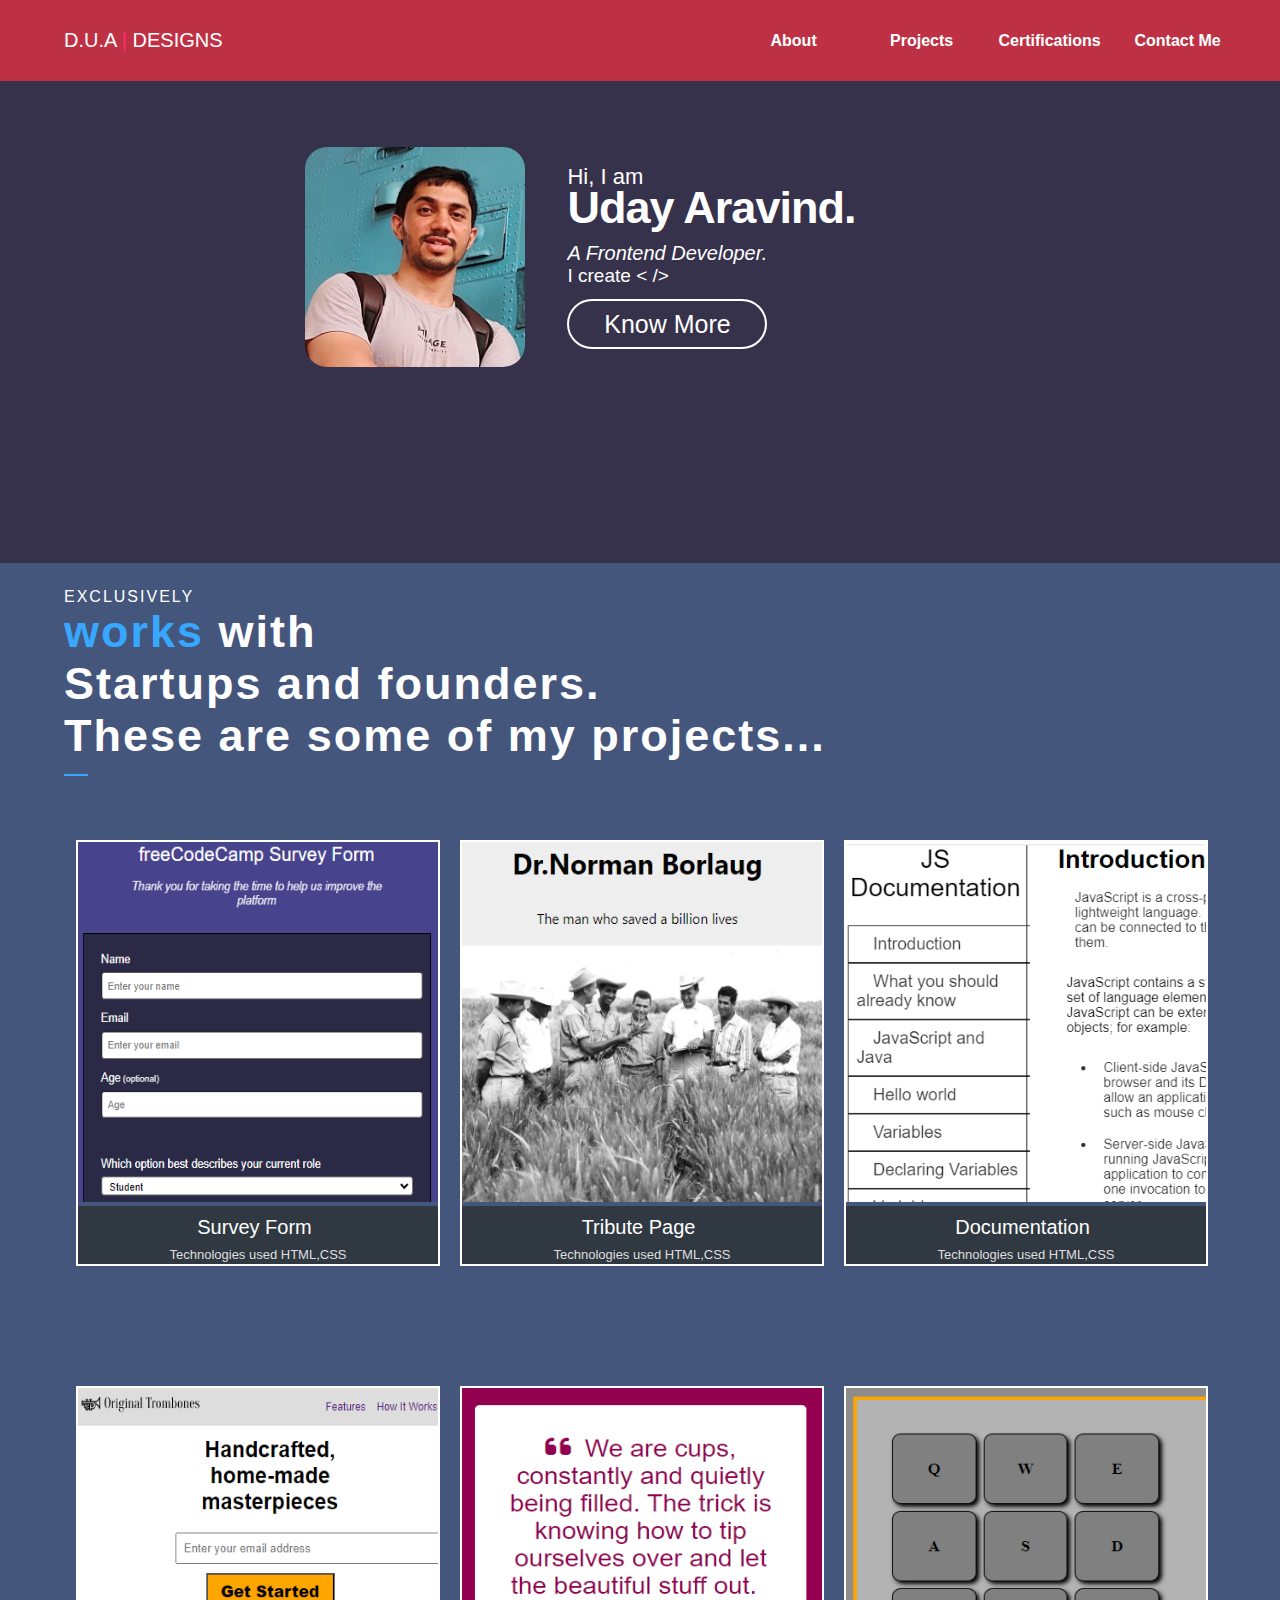
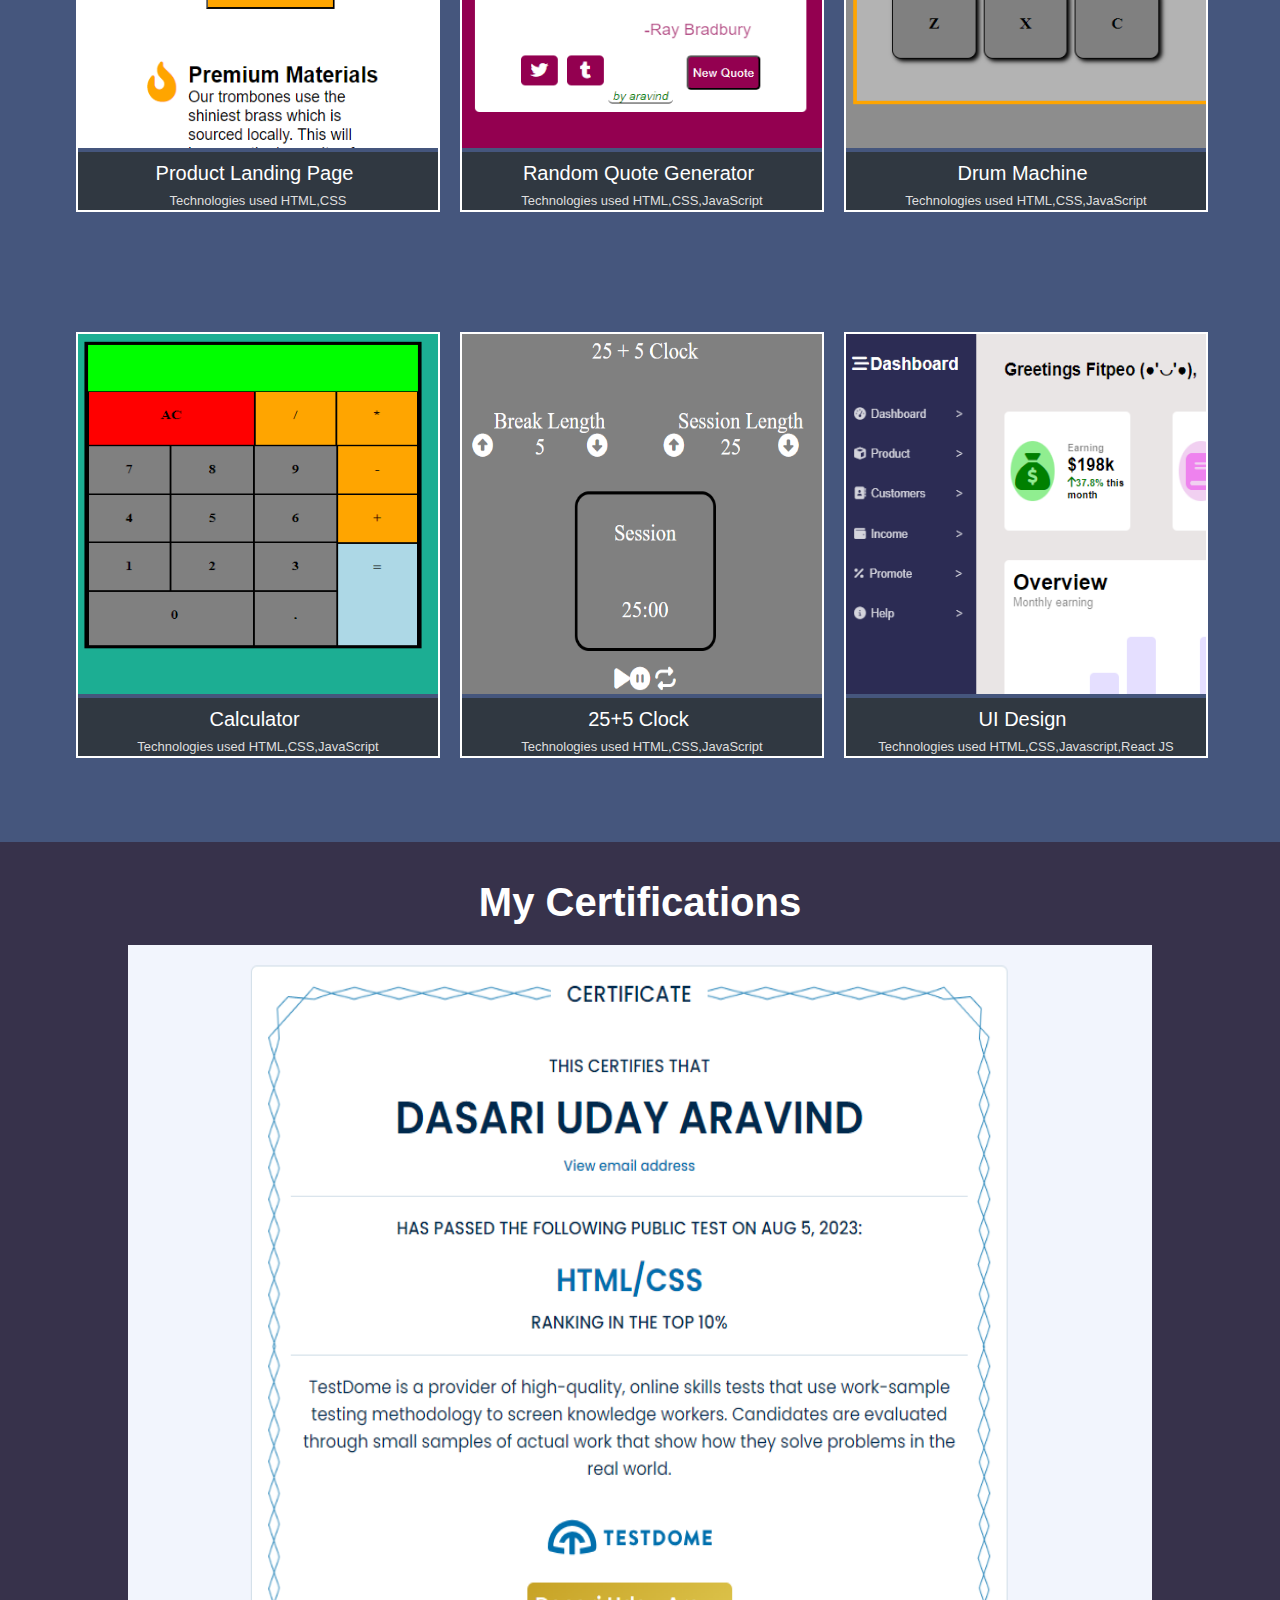
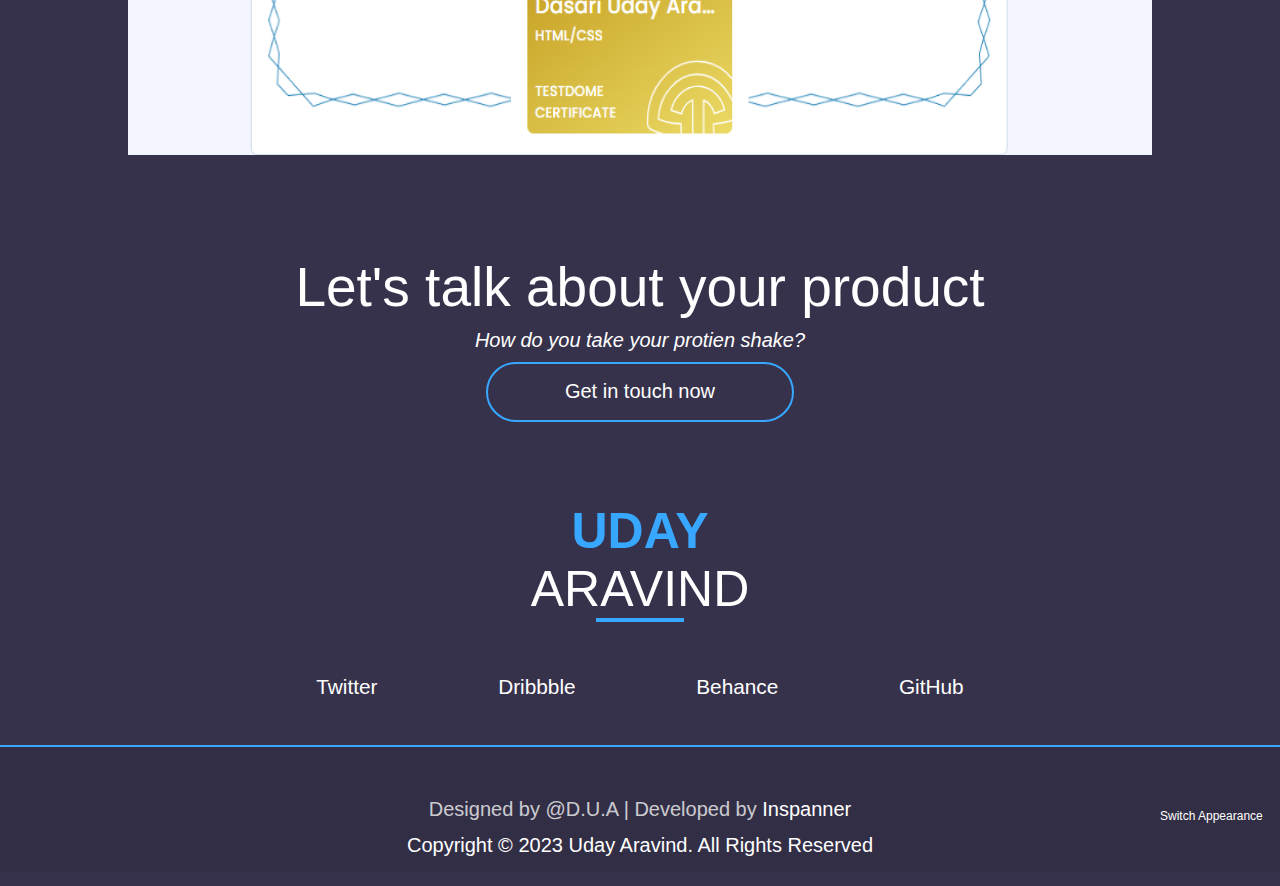
==== index.html @ de0ba565 "Update index.html" ====
<!DOCTYPE html>
 <html>
 <head>
 	<title>My Portfolio</title>
  
 	
 	<meta name="viewport" content="width=device-width, initial-scale=1, shrink-to-fit=no">
 
  
<link rel="icon" type="image/jpg" href="favicon-black.png">
	 
 
 <link rel="stylesheet" href="https://cdnjs.cloudflare.com/ajax/libs/font-awesome/6.4.0/css/all.css" integrity="sha512-Z0kTB03S7BU+JFU0nw9mjSBcRnZm2Bvm0tzOX9/OuOuz01XQfOpa0w/N9u6Jf2f1OAdegdIPWZ9nIZZ+keEvBw==" crossorigin="anonymous" referrerpolicy="no-referrer" />
 <link rel="stylesheet" type="text/css" href="style.css">
 <link rel="stylesheet" type="text/css" href="media.css">
 <script src="https://ajax.googleapis.com/ajax/libs/jquery/3.5.1/jquery.min.js"></script>
 <script type="text/javascript">
 		 $(document).ready(function(){

 		 	$("#showskills").click(function(){
 		 		$(".skillsContainer").slideDown(2000);
 		 	 
 		 	 });
 		 });


 		  window.onscroll=function(){ if((document.body.scrollTop>200)||(document.documentElement.scrollTop>200)){
 		  	document.getElementById("back-to-top").style.display="block";
 		  }
 		  else{
 		  	document.getElementById("back-to-top").style.display="none";

 		  }};

 		  document.getElementById("back-to-top").addEventListener("click",()=>{
 		  	document.body.scrollTop=0;
 		  	document.documentElement.scrollTop=0;
 		  });
 </script>
	 
</head>
<body id="bdy"><nav id="nav-light">
		<div class="myname"> <div><i class="fa-solid fa-image-portrait fa-lg"></i>  D.U.A <span class="sepe">|</span><span class="desi"> DESIGNS</span> </div></div>
		 
		<div class="details"> 
		<div  id="details-hover"><a href="#dps">About</a></div>
		
		<div id="details-hover"><a href="#1">Projects</a></div>
		<div id="details-hover"><a href="#certinames">Certifications</a></div>
		<div id="details-hover"><a href="#lets">Contact Me</a></div>
	     </div>
	</nav>
	<div class="navalt" onclick="slider()" >
		<div class="ham" id="icon"  >
			<div id="first"></div>
			<div id="second"></div>
			<div id="third"></div>
			
		</div></div>
		 <div class="options" id="opts" >
		 	<ul id="options" onclick="slideback()">
		 		<li>  <a href="#dps"><span><i class="fa-solid fa-user"></i></span><span>About</span><span>></span></a> </li>
		 		 
		 		<li> <a href="#1"><span><i class="fa-solid fa-diagram-project"></i></span><span>Projects</span><span>></span></a> </li>
		 		<li><a href="#certinames"><span><i class="fa-solid fa-certificate"></i></span><span>Certifications</span><span>></span> </a></li>
		 		<li><a href="#lets"><span><i class="fa-solid fa-envelope"></i></span><span>Contact</span><span>></span> </a></li>
		 	</ul>
		 </div>
	
	<a href="#dps"><div id="back-to-top"><i class="fa-solid fa-arrow-up"></i></div></a>
	<br>
	<br>

	

	  
		 

	<div class="main">
		<div id="dps"><img class="dp" src="./images/IMG20230618125208s.jpg"   alt="my_Image"></div>
		 
		<div class="name">
			<div id="myself">
			<p>Hi, I am</p>
			<h1>Uday Aravind.</h1>
			<h3><em>A Frontend Developer.</em></h3>
			<h4>I create < <span id="textChange"></span> /> </h4>
		 
			<a href="#1" class="know"><button>Know More</button></a>
			<br>
			<br>
		</div>


			 
			</div>

		
		
	</div>
	
	<br>
	
	<br>
<div class="skillsContainer">
	<div class="skills">
		<div class="skill1"><i class="fa-solid fa-lightbulb"></i>
			<h4>Graphic Design</h4></div>
		<div class="skill1"><i class="fa-solid fa-globe"></i>
			<h4>Web design</h4></div>
		<div class="skill1"><i class="fa-solid fa-database"></i>
			<h4>Software</h4></div>
		<div class="skill1"><i class="fa-solid fa-tablet-screen-button"></i>
			<h4>Application</h4></div>
		
	</div>
</div>

	<br>
<div class="back2">
	<div class="exp">
		<p id="1">EXCLUSIVELY</p>
		<h1 class="sp1"><span class="work">works </span> 
			<span class="with">with</span> <br> 
			

		 <span class="line">Startups and founders.</span><br>
		 <div>These are some of my projects...</div>
		 <div class="line2"></div>
		  </h1>
	</div>

	<div class="container">
		<div class="box">
			<div><a href="https://dua-designs.github.io/SurveyForm-fcc-/"> <img class="img-responsive" src="./images/surveyform.png"  alt="Survey-form-project"></a></div>
				<div  id="caption"><a href="https://dua-designs.github.io/SurveyForm-fcc-/"> <span id="hovv"><  </span>Survey Form<span id="hovv">  /></span>
				</a></div>
				<div id="tech"><h6>Technologies used HTML,CSS</h6> </div>
		</div>
		<div class="box">
			<div><a href="https://dua-designs.github.io/tributepage/"> <img class="img-responsive" src="./images/tribute.PNG"  alt="project-picture"></a></div>
				<div  id="caption"><a href="https://dua-designs.github.io/tributepage/"> 
				<span id="hovv"><  </span>Tribute Page<span id="hovv">  /></span></a>
			</div>
			<div id="tech"><h6>Technologies used HTML,CSS</h6> </div>
		</div>
		<div class="box">
			<div><a href="https://dua-designs.github.io/Documentation/"><img class="img-responsive" src="./images/documentation.PNG" alt="project-picture"></a></div>
				<div  id="caption"><a href="https://dua-designs.github.io/Documentation/">
					<span id="hovv"><  </span>Documentation<span id="hovv">  /></span></a>
				</div>
				<div id="tech"><h6>Technologies used HTML,CSS</h6> </div>
		</div>
		<div class="box">
			<div><a href="https://dua-designs.github.io/Productlandingpage/"><img class="img-responsive" src="./images/plp.PNG" alt="project-picture" ></a></div>
				<div  id="caption"><a href="https://dua-designs.github.io/Productlandingpage/">
					<span id="hovv"><  </span>Product Landing Page<span id="hovv">  /></span></a>
				</div>
				<div id="tech"><h6>Technologies used HTML,CSS</h6> </div>
		</div>
		<div class="box">
			<div><a href="https://dua-designs.github.io/RanQuoGen/"><img class="img-responsive" src="./images/quote5.PNG" alt="project-picture" ></a></div>
				<div  id="caption"><a href="https://dua-designs.github.io/RanQuoGen/">
					<span id="hovv"><  </span>Random Quote Generator<span id="hovv">  /></span></a>
				</div><div id="tech"><h6>Technologies used HTML,CSS,JavaScript</h6></div>
		</div>
		<div class="box">
			<div><a href="https://dua-designs.github.io/Drum_Machine/"><img class="img-responsive" src="./images/drummachine.PNG" alt="project-picture"></a></div>
				<div  id="caption"><a href="https://dua-designs.github.io/Drum_Machine/">
					<span id="hovv"><  </span>Drum Machine<span id="hovv">  /></span></a>
				</div><div id="tech"><h6>Technologies used HTML,CSS,JavaScript</h6></div>
		</div>
		<div class="box">
			<div><a href="https://dua-designs.github.io/Calculator/"><img class="img-responsive" src="./images/calc.PNG" alt="project-picture" ></a></div>
				<div  id="caption"><a href="https://dua-designs.github.io/Calculator/">
					<span id="hovv"><  </span>Calculator<span id="hovv">  /></span></a>
				</div><div id="tech"><h6>Technologies used HTML,CSS,JavaScript</h6></div>
		</div>
		<div class="box">
			<div><a href="https://dua-designs.github.io/25-5clock/"><img class="img-responsive" src="./images/clock.PNG" alt="project-picture"></a></div>
				<div  id="caption"><a href="https://dua-designs.github.io/25-5clock/">
					<span id="hovv"><  </span>25+5 Clock<span id="hovv">  /></span></a>
				</div><div id="tech"><h6>Technologies used HTML,CSS,JavaScript</h6></div>
		</div>

		<div class="box">
			<div><a href="https://dua-designs.github.io/react_app/"><img class="img-responsive" src="./images/fitpeoreact.PNG" alt="project-picture"></a></div>
				<div  id="caption"><a href="https://dua-designs.github.io/react_app/">
					<span id="hovv"><  </span>UI Design<span id="hovv">  /></span></a>
				</div>
				<div id="tech"><h6>Technologies used HTML,CSS,Javascript,React JS</h6></div>
		</div>



		
	</div>
</div>
<br>
 
<div class="back3" style="display: none;">
	<div class="exp2">
		<p id="5">HAPPY <small>-Note this section is a replica-</small></p>
		<h1 class="sp2"><span class="work">Client </span> 
			<span class="with">hello</span> <br> 
			 

		 <span class="line">testimonials</span> 
		 
		 <br>
		<div class="linehp"></div></h1>
	</div>

	<div class="container3">
		<div class="box" id="box1">
			<h1>Pixel Perfect design</h1>
			<p>Lorem ipsum dolor sit amet consectetur adipisicing elit. Labore omnis sapiente hic odio quod voluptates alias nobis excepturi perspiciatis natus voluptatem exercitationem voluptas quibusdam deserunt impedit libero rerum adipisci, quos nisi velit sunt! Quibusdam magni laborum perspiciatis, eaque quos nobis?</p>
			<h4>-John Doe<br>
				<span class="found">Founder,Arrow</span>
			 </h4>
		 </div>
		<div class="box" id="box2">
			      <h1>Minimal and Clean</h1>
			      <p>Lorem ipsum dolor sit amet consectetur adipisicing elit. Labore omnis sapiente hic odio quod voluptates alias nobis excepturi perspiciatis natus voluptatem exercitationem voluptas quibusdam deserunt impedit libero rerum adipisci, quos nisi velit sunt! Quibusdam magni laborum perspiciatis, eaque quos nobis?</p>
			      <h4>- Rocky Hych<br>
				<span class="found">CTO, Upside Down</span>
			 </h4>

		         </div>
		<div class="box" id="box3">  
                       <h1>Built with Bootstrap</h1>
                       <p>Lorem ipsum dolor sit amet consectetur adipisicing elit. Labore omnis sapiente hic odio quod voluptates alias nobis excepturi perspiciatis natus voluptatem exercitationem voluptas quibusdam deserunt impedit libero rerum adipisci, quos nisi velit sunt! Quibusdam magni laborum perspiciatis, eaque quos nobis?</p>
                       <h4>-John Doe<br>
				<span class="found">Founder,Arrow</span>
			 </h4>
		             </div>


		
	</div>
</div>
<div id="certinames"><h1>My Certifications</h1>

 <div id="chevrondiv">
 	<div id="chevron"><i class="fa-solid fa-chevron-left"  onclick="left()"></i></div>
      <div id="certi">
	<img src="./images/testdome.PNG" id="testdome" alt="testdome-Certification">
	<img  class="img-responsive" src="./images/certi.png" id="freeCodeCamp" alt="Responsive-Web-Design-Certification">

       <img class="img-responsive" src="./images/javascript_certi.PNG" id="fccscript" alt="javascript-Algorithm-and-Data-Structures-Certification">
         <img src="./images/Fedl.PNG" alt="Front End Libraries Certification" id="fedl">
      </div>


      <div  id="chevron"><i class="fa-solid fa-chevron-right"  onclick="right()"></i></div>
 </div>
</div>
<br>
<br>

 <div class="product" id="prod">
	  <div class="talk" id="lets">Let's talk about your product</div>
	  <div class="shake"><em>How do you take your protien shake?</em></div>
	   <button class="touch" id="touchbtn" onclick="Touch();">Get in touch now</button> 
</div>
<div class="GIT" id="git">
	<form method="post" onsubmit="check();">
		<h3>Please provide your contact information</h3><br>
		 <input type="text" name="" required="" placeholder="Name" class="data"><br>
		 <input type="text" name="" placeholder="Email Id" id="email" class="data" required=""><br>
		 <button type="Submit"  name="" id="sub" onclick="confirm();">Submit</button>
	</form>
</div>
<div id="confirm"> 
 <i class="fa-solid fa-circle-check"></i><h1>We have received your response and you will be contacted soon</h1></div>
<footer>
	<div class="ftname"><h1><span class="ud">UDAY</span><br>
		 <span class="ara"> ARAVIND</span></h1>
		<div class="lineft"></div>
	</div>
	<div class="fticons">
		<div class="glow"><a href=""><i class="fa-brands fa-twitter fa-xl"  > </i> Twitter</a></div>
		<div class="glow"><a href=""><i class="fa-brands fa-dribbble fa-xl"> </i> Dribbble</a></div>
		<div class="glow"><a href=""><i class="fa-brands fa-behance fa-xl"> </i> Behance </a></div>
		<div class="glow"><a href="https://github.com/DUA-Designs"> <i class="fa-brands fa-github fa-xl"> </i> GitHub</a></div>
	</div>
	 
		<div id="mobile"><div id="mobile1"><div class="design"><span>Designed by @D.U.A | Developed by</span> Inspanner </div>
	<div class="copy"> <p>Copyright &copy; 2023 Uday Aravind. All Rights Reserved</p></div>
</div>

	<div class="switch"> <label>Switch Appearance</label><br>
		<div class="optionss" onclick="theme();">
		<label >Dark</label>
		<input type="radio" id="Dark" name="change" > 
		<label>Light</label>
		<input type="radio" id="Light" name="change">
	</div>
	</div>
</div>
	 
	
</footer>


<script type="text/javascript">
let slid=0;
	function slider(){
		slid++;
		
		 			let opt=document.getElementById("opts");

 
		if(slid%2!==0){
			opt.style.left=0;
		}
		else{
			opt.style.left="-120%";
		}
		 
	}
	function slideback(){
		slid++;
	let opt=document.getElementById("opts");
	opt.style.left="-120%";

	}

	let certiRotations=0;
	const  certi=["testdome","freeCodeCamp","fccscript","fedl"];
	console.log(certi[certiRotations]);



 
		const hamburger= document.querySelector(".ham");
	 

		hamburger.addEventListener("click",() => {
			hamburger.classList.toggle("show");
		})

		opts.addEventListener("click",() =>{
			hamburger.classList.remove("show");
		})


		



 		function right(){
		   if(certiRotations<3){
		   	          certiRotations++;
			for(let i=0;i<certi.length;i++){
				if(i===certiRotations){
					 document.getElementById(certi[i]).style.display="block";

				}
				else{
					 document.getElementById(certi[i]).style.display="none";
				}
			}
		   }
		 
		}

		function left(){
		if(certiRotations>0){
				certiRotations--;
			 for(let i=0;i<certi.length;i++){
				if(i===certiRotations){
					 document.getElementById(certi[i]).style.display="block";
				}
				else{
					 document.getElementById(certi[i]).style.display="none";
				}
			}
		 

     }
		}





		
 
	 


	
	



	function theme(){
		const dark= document.getElementById("bdy");
	const light=document.getElementById("bdy");



	 

	let x=document.getElementById('Dark').checked;
	
	let y=document.getElementById('Light').checked;

	 
		
	if(x===true){
	  	
	  dark.style.backgroundColor="#37324b";
	  document.getElementById('nav-light').style.backgroundColor="#be3144";
	    document.getElementById('opts').style.backgroundColor="#be3144";
	    document.getElementById('opts').style.border="none";
	    document.getElementById('nav-light').style.border="none";

	}

	

	
	if(y===true){
		
		light.style.backgroundColor="#0f6efd";
	document.getElementById('nav-light').style.backgroundColor="#0f6efd";
	document.getElementById('nav-light').style.border="1px solid white";
	  document.getElementById('opts').style.backgroundColor="#0f6efd";
	  document.getElementById('opts').style.border="1px solid white";
	}
}



function check(){
	let yourem= document.getElementById("email").value;
	console.log(yourem);
	let z=yourem.indexOf("@");
	let d=yourem.lastIndexOf(".");
	let l=yourem.length;
	console.log(z,d,l);
	if((z<1)||(d<z+2)||(d+2>=l)){
		alert("Please enter a valid Email Id");
		return false;
	}
	return true;


 
}



function Touch(){
	const prod= document.getElementById("prod");
	const git=document.getElementById("git");
	prod.style.display="none";
	git.style.display="block";






    

}

function confirm(){
	const con=document.getElementById("confirm");
	const git=document.getElementById("git");
	git.style.display="none";
	con.style.display="block";

}






	
</script>
 



</body>
</html>
---- style.css ----
*{
			margin:0px;
			padding: 0px;
font-family: 'Cabin Condensed', sans-serif;

		}


		html{
			scroll-behavior: smooth;
			transition: 0.2s linear;


		}
		html::-webkit-scrollbar {
			width: 0.4rem ;

		}
		
		html::-webkit-scrollbar-track{
			 box-shadow: inset 0 0 5px 1px grey; 
			background: transparent;
		}
		html::-webkit-scrollbar-thumb{
			background:white;
			border-radius: 5rem;                      
		 
		 
			 
		}
		html::-webkit-scrollbar-thumb:hover{

		}

	 

		


		body{  background-color:#37324b;

			background-size:cover;
			background-repeat: no-repeat;
			background-attachment: fixed;
		 
 

			 
		}
		  


		nav{position: fixed;

			 
			 
			display: flex;
			background-color: #be3144;


			 
			justify-content: space-between;
			padding:  0 5%;
			width: 100%;
			height: 9vh;
			 
			z-index: 1;



		}
		 
		nav .myname{
	 
			display: grid;
			align-content: center;


			width: 17%; 
			 
		 
		 
			color: white;
			font-size: 20px;
			 

			 
		}
		nav .myname .desi{

			color: white;
		}
		nav .myname .sepe{
			color: #ff2a75;
		}
		 
		nav .details{ margin-right: 8%;
			width: 40%;
			display: flex;
			align-items: center;
			justify-content: space-between;
			 
		 
			 


			 
		}
		nav .details #details-hover a{
 
			text-decoration: none;
			font-size: 16px;
			color: white;
			font-weight: 600;
			


		 

			 
			 
			
			 
			
			 display: block;
		

		}
		nav .details  #details-hover{


		
		
			width: 25%;
			height: 100%;
				display:grid;
			align-items: center;
			text-align: center;
			

			 

		}
		nav .details  #details-hover:hover{
			background-color: black;

			
			 

			 

			 
			transition: 0.2s ease;


		}
		nav .details  #details-hover:hover a{
				opacity: 1;

		}

		#back-to-top{
		
			position:fixed;
			background-color: #ff6005;
			width: 21px;
			height: 21px;
			padding: 2px;
			display: grid;
			align-content: center;
			text-align: center;
			top: 80%;
			left: 97%;
			z-index: 99;
		
			border-radius: 20%;
				display: none;
		
			
		}
		#back-to-top i{
			font-size: 1rem;
			color: white;

		}
		#back-to-top:hover{
			cursor:pointer;
		}
		.main{

			width: 55%;
			margin:0 auto; 	
			margin-top:100px;


			 
			display: flex;
			justify-content: space-around;
			 
			align-items: center;
			 
		}
		.main .dp{width: 220px;height: 220px;}
		.main .order{
			display: flex;
			background-color: yellow;

		}
		.main .name { 
			width: 400px;
		 
			 
			 
			margin-top: 2%;
			display: grid;
		 
			 
			padding: 2% 1%;
		 
		}
		.main .name p{
			font-size: 22px;
			color: white;
		 



		}
		.main .name h1{
			font-size: 45px;
			letter-spacing: -1px;
			color: white;
            font-weight: 600;
            margin-top: -2%;
            margin-bottom: 2%;
            
		}
		 
		.main .name h3{
			font-size: 20px;
			color: white;
			font-weight: 400;
			

		}
		.main .name h4{
			font-size: 19px;
			color: white;
			font-weight: 400;
			 

		}
		.main .name h4 #textChange{
		 
			color: white;
			font-weight: 400;
			display: inline;

		}
		.main .name h4 #textChange::before{
			 				font-style: italic;
				content: "";
			color: cyan;
			font-weight: 600;

			animation-name: typeText;
			 
			animation-duration: 10s;
			animation-iteration-count: infinite;
			transition: 0.2s ease;
			

		}
		@keyframes typeText{
			 
			25%{content: " Fully Responsive Websites";

			}
			50%{
				content: "Attractive Landing Pages";
			}
			75%{
				content: "Well-Documented Websites";
			}
			100%{
				content: "Interactive Web Applications";
			}
		}


		.main .name button{
			width: 200px;
			height: 50px;
			border: 2px solid white;
			color: white;
			font-size: 25px;
			padding: 1% ;
			 background:transparent;
			border-radius: 30px;
		
			margin-top:3%;

		}
		.main .name button:hover{
			
			border:2px solid
			cyan;

			color: black;
			transition: 0.5s ease;
			cursor: pointer;
			transform: translateY(-5px);
			box-shadow:inset 0 0 10px 10px  cyan,inset 0 0 80px 10px cyan,inset 0 0 100px 10px cyan,inset 0 0 70px 10px  cyan;

		}
		.name .icn{
			color: white;
			font-size: 25px;
	 
		}
		.name .icn a{
			text-decoration: none;
			color: white;

		}
		 
         
         .back2{
         	width: 100%;
         	
         		background-color: #45567d;
         		 
         	 
         	 
         	padding-bottom: 5%;
         	color: white;

         }
		.exp{
		 
			margin: 10% 0 5% 5%;
		}
		.exp p{letter-spacing: 2px;
			padding-top: 2%;
			 

		}
		.exp h1{letter-spacing: 2px;
			font-size: 45px;
			font-weight: 700;
	 
		}
		.exp .sp1 .work{
			color: #37a7ff;

		}
		 
		.exp  .sp1 .line2 {
			 width: 2%;
			 height: 2px;
			background-color:#37a7ff; 
			margin-top: 1%;
			 

		}
		.exp  .sp1:hover .line2 {
			width: 25%;
			transition: 0.5s ease;
		}

		.container{
			width: 90%;
		 margin:20px auto;
		 

	 

			 
			display: grid;
			grid-template-columns: 360px 360px 360px;
			grid-row-gap: 120px;
			 
			justify-content: space-around;
			 


			 
			align-items: center;
			 
		}
		.container .box{
			 
			 display: grid;
			 align-content: center;
			 width: fit-content;
			 
			 			 

			height: fit-content;		border:2px solid white;
			 

			 
			 
			 


			 


		}
		.container .box img{
			width: 360px;
			height: 360px;
		}
		.container .box:hover{
			cursor: pointer;
		}
		.container .box #caption{
			width: 100%;
		 
			height: fit-content;
			 
			background-color: #303841;
			color: white;
			text-align: center;
			padding: 5px 0;
		 
		 
			font-size: 20px;
			 
			 
		}
		.container .box #caption span{
			visibility: hidden;
			color: red;
			font-size: 25px;
			 
			
		}
		.container .box #tech{
			background-color: #303841;
		}
		.container .box #tech h6{
			 text-align: center;
			 margin: auto;
			 font-size: 13px;
			 font-weight: 400;
			 color:#dfdfdf;
			 padding: 2px 0;
		}
		.container .box:nth-child(1):hover #caption #hovv:nth-child(1) {
			visibility: visible;
			transition:0.6s;
			 
		}
		.container .box:nth-child(1):hover #caption #hovv:nth-child(2) {
			visibility: visible;
			transition:0.6s;
			 
		}
		.container .box a{
			text-decoration: none;
			color: white;
		}
		.container .box:nth-child(2):hover #caption #hovv:nth-child(1) {
			visibility: visible;
			transition:0.6s;
			 
		}
		.container .box:nth-child(2):hover #caption #hovv:nth-child(2) {
			visibility: visible;
			transition:0.6s;
		 
		}
		.container .box:nth-child(3):hover #caption #hovv:nth-child(1) {
			visibility: visible;
			transition:0.6s;
		}
			 
		.container .box:nth-child(3):hover #caption #hovv:nth-child(2) {
			visibility: visible;
			transition:0.6s;
			 
		}
		.container .box:nth-child(4):hover #caption #hovv:nth-child(1) {
			visibility: visible;
			transition:0.6s;
			 
		}
		.container .box:nth-child(4):hover #caption #hovv:nth-child(2) {
			visibility: visible;
			transition:0.6s;
		 
		}
		.container .box:nth-child(5):hover #caption #hovv:nth-child(1) {
			visibility: visible;
			transition:0.6s;
			 
		}
		.container .box:nth-child(5):hover #caption #hovv:nth-child(2) {
			visibility: visible;
			transition:0.6s;
		 
		}
		.container .box:nth-child(6):hover #caption #hovv:nth-child(1) {
			visibility: visible;
			transition:0.6s;
			 
		}
		.container .box:nth-child(6):hover #caption #hovv:nth-child(2) {
			visibility: visible;
			transition:0.6s;
		 
		}
		.container .box:nth-child(7):hover #caption #hovv:nth-child(1) {
			visibility: visible;
			transition:0.6s;
			 
		}
		.container .box:nth-child(7):hover #caption #hovv:nth-child(2) {
			visibility: visible;
			transition:0.6s;
		 
		}
		.container .box:nth-child(8):hover #caption #hovv:nth-child(1) {
			visibility: visible;
			transition:0.6s;
			 
		}
		.container .box:nth-child(8):hover #caption #hovv:nth-child(2) {
			visibility: visible;
			transition:0.6s;
		 
		}
		.container .box:nth-child(9):hover #caption #hovv:nth-child(1) {
			visibility: visible;
			transition:0.6s;
			 
		}
		.container .box:nth-child(9):hover #caption #hovv:nth-child(2) {
			visibility: visible;
			transition:0.6s;
		 
		}
	
	

		.dp{
			border-radius: 10%;
			color: white;
			 
			 

		}
		.dp:hover{
			box-shadow: 0 0 7px 4px cyan;
			transition: 0.3s ease-in-out;

		}

		.back3{
			background-color:#45567d;
			padding-bottom:0 5%;
			 
		}

		.container3{
			width: 100%;
			margin: 2% 0;

			 
			display: flex;
			justify-content: space-around;
			align-items: center;
		}

		.container3 .box{
			width:45%;
		 
			
			height: 400px;
			margin: 2% 1%;
			padding: 1% 2%;

		}
		.container3 #box1 {
			background-color: #7b32d5;
			color: white;
			 
		}
		.container3 #box2{
			background-color: #ff2a75;
			color: white;
		}
		.container3 #box3{
			color: white;
			background-color: #37a7ff;
		}
		.container3 #box1  h1{
			font-size: 42px;
			font-weight: 400;
		} 
		.container3   #box1  h4{
			font-size: 25px;
			font-weight: 400;
			text-align: right;

		} 
		.container3 #box1  h4 .found{
			font-size: 20px;
		}
		.container3 #box1  p{
			font-size: 17px;
			font-weight: 400;
		}


		.container3 #box2  h1{
			font-size: 42px;
			font-weight: 400;
		} 
		.container3   #box2  h4{
			font-size: 25px;
			font-weight: 400;
			text-align: right;

		} 
		.container3 #box2  h4 .found{
			font-size: 20px;
		}
		.container3 #box2  p{
			font-size: 17px;
			font-weight: 400;
		}




        .container3 #box3  h1{
			font-size: 42px;
			font-weight: 400;
		} 
		.container3   #box3  h4{
			font-size: 25px;
			font-weight: 400;
			text-align: right;

		} 
		.container3 #box3  h4 .found{
			font-size: 20px;
		}
		.container3 #box3  p{
			font-size: 17px;
			font-weight: 400;
		}









		.container3 .box:hover{
			box-shadow: 0 0 5px 3px cyan;
		     transform: scale(1.1);
		     transition: 0.3s ease;
		}
		.exp2{
		    margin: 0 3%;
		      color: white;

			 
			 
		}
		.exp2 p{
			padding-top: 2%;
			letter-spacing: 3px;
			 

		}
		.exp2 h1{
			font-size: 45px;
			font-weight: 700;
			letter-spacing: 2px;

			 
		}
		.exp2 .sp2 .work{
			color: #37a7ff;

		}
		

		.exp2  .sp2 .linehp{
			 width: 2%;
			 height: 2px;
			background-color:#37a7ff; 
			 

		}
		.exp2  .sp2:hover .linehp {
			width: 25%;
			transition: 0.8s ease;
		}

		.product{
			 
			 
			
          text-align: center;
          padding: 5% 2%;
       
          height: 210px;
         
       

		}

		.product .talk{
			
			font-size: 55px;
			 
			color: white;
			font-weight: 200;


		}
		.product .shake{ 
			 font-size: 20px;
			 color: white;
			 padding: 10px;
		}

		.product button{

			width: 25%;
			height:60px;
			border-radius: 40px;
			background:transparent;
			border: 2px solid #37a7ff;
			color: white;
			font-size: 20px;
			 

			 

			
		}
		.product button:hover{
			 
			transform: translateY(-6px);
			transition: 0.2s ease-in-out;
			cursor: pointer;
			box-shadow:inset 0 0 10px 10px  #37a7ff,inset 0 0 80px 10px #37a7ff,inset 0 0 100px 10px #37a7ff,inset 0 0 70px 10px  #37a7ff;

		}
		footer{
			background-color:  #37324b;
			margin-top: -2.5%;
			width: 100%;
					}

		.ftname{
			text-align: center;
			font-size: 25px;
			color: white;    
			padding: 5px;

		}
		.ftname .ud{
			 
			font-weight: 600;
			color: #37a7ff;
		}
		.ftname .ara{
			font-weight: 200;
		}

		       .fticons{  
		       	width: 60%;
			display: flex;
			align-items: center;
			justify-content: space-around;
		 
		 margin:2vh auto;
			padding: 2%;

			 
		}
		.fticons i{
			 
			color: white;
			font-size: 1.3em;
			font-weight: 400;
			text-align: center;
		}
		.fticons a{
			font-size: 1.3rem;
			text-decoration: none;
		 
			color: white;
			text-align: center;

		}
		.design{

			border-top: 2px solid #37a7ff;

			text-align: center;
			font-size: 20px;
			 
			 padding: 4% 0;
			
			 color: white;
			  background-color: #322e45;

		}
		.design span{
			opacity: 0.75;
		}


		 

		.glow:hover{
			  
			cursor: pointer;
			transform: translateY(3px);
			 
			transition: 0.2s ease-in-out;
			 
			 
		}


		.ftname .lineft{
			width: 7%;
			height: 4px;
			background-color:#37a7ff;
			margin:0 auto;
		 

		}

		.exp2 h1 .linehp{
			width: 1%;
			height: 2px;
			background-color: #ff2a75;
			margin: 1.5% 0%;

		}
		.exp2 h1:hover .linehp{
			width: 13%;
			 
			transition: 0.8s   ease;
		}



		.copy{
		 	 
		 	 
		 	text-align: center;
		 	font-size: 20px;
		 	 padding: 1%;
		  
		 	background-color: #322e45;
		 	color: white;
		 	margin-top: -4%;

		 }


		 .know{
		 	text-decoration: none;
		 }

		 .skillsContainer{
		display: none;
		 }



		 .skills{

		 	display: flex;
	 
		 	justify-content: space-between;
		 	align-items: center;
		 	flex-wrap: wrap;
		 	padding: 3% 3%;
		 	width: 50%;

		 	 margin: 0 auto;


		
		 	
		 	
		 	border-top: 1px solid white;
		 }
		 .skills .skill1{
		 	box-shadow:inset 0 0 5px 3px  #ada7af;
		 
		 	border-radius: 5%;
		 	width: 15%;
		 	height: 14vh;
		 	cursor: pointer;
		 	 
		 	text-align: center;
		 	display: grid;
		    align-items: center;
		    padding: 1%;



		   



		 }
		  .skills  i{
		  	font-size: 2em;
		  	
		  }

		  .skills  .skill1:nth-child(1) i{
		  	color: lightgreen;
		  }
		  .skills  .skill1:nth-child(2) i{
		  	color: #FEC04F;
		  }
		  .skills  .skill1:nth-child(3) i{
		  	color:  #ACDDDE;
		  }
		  .skills  .skill1:nth-child(4) i{
		  	color: #FEF8DD;
		  }


		  .skills .skill1 h4{
		  	font-weight: 400;
		  	color: white;
		  	 
		  }


	      .skills  .skill1:nth-child(1){
	           	border: 2px solid  lightgreen;
          }
          .skills  .skill1:nth-child(2){
 	          border: 2px solid #FEC04F;

          }
           .skills  .skill1:nth-child(3){
            	border: 2px solid #ACDDDE;
          }
           .skills  .skill1:nth-child(4){
                 	border: 2px solid #FEF8DD;

          }

          .skills  .skill1:nth-child(1):hover{
	           	transform: scale(1.1);
	           	transition: 0.8s ease-in-out;

          }
          .skills  .skill1:nth-child(2):hover{
	           	transform: scale(1.1);
	           	transition: 0.8s ease-in-out;
	            
          }
          .skills  .skill1:nth-child(3):hover{
	           	transform: scale(1.1);
	           	transition: 0.8s ease-in-out;
	            
          }
          .skills  .skill1:nth-child(4):hover{
	           	transform: scale(1.1);
	           	transition: 0.8s ease-in-out;
	            
          }


          .switch{
          	width: 120px;
          	height: 80px;
          	float: right;

          	margin-top: -5%;
          	   

          }

          .switch label{
          	  
          	color: white;
          	font-size: 12px;

          }

          .switch .optionss{
          	display: none;
           
          }

          .switch:hover .optionss{
          	display: block;
          	transition: 0.8s ease;
          }

          .GIT{
          	 
			 
			 padding: 5% 2%;
          
          height: 210px;
          text-align: center;
         
          display: none;
           

          }


          .GIT .data{
          	text-align: center;
          	width: 350px;
          	height: 40px;
          	margin: 3px 0;
          	border-radius: 30px;

          	 
          	 


          }

          .GIT h3{
          	color: white;
          	font-size: 40px;
          	  margin: 0 0;
          	  font-weight: 200;
          }
          .GIT #sub{
          	margin: 10px;
          	padding: 5px;
          	width: 150px;
          	height: 35px;
          	font-size: 18px;
          	border-radius: 10px;
          	background: transparent;
          	border: 1px solid #37a7ff;
          	color: white;
          }

          .GIT #sub:hover{
          	transform: translateY(-2px);
			transition: 0.2s ease-in-out;
			cursor: pointer;
			box-shadow:inset 0 0 10px 10px  #37a7ff,inset 0 0 80px 10px #37a7ff,inset 0 0 100px 10px #37a7ff,inset 0 0 70px 10px  #37a7ff;

          }
          .navalt{
          	position: absolute;
           margin: 20px;
          
          	 z-index: 2;
       
           
       

          	 
          
          	 
          	 
          	 
          	 
          }

          .navalt .ham{
           
          	 
          	 
          	cursor: pointer;
       
          	 
          	height: 30px;
          	display: none;
          	 
          	width: 100%;
          	 


          	 
          	 
          }


          .navalt .ham>div {
          	background-color: white;
          	width: 20px;
          	height: 1px;
          	margin:8px 0;

          }
            .options{
          	position: absolute;
          	top: 50px;
          	width: 50%;
        background-color: #be3144;
          	 left: -120%;
          	 transition: 0.4s ease;

        


          	 

          	 


          	 
          }

           .options ul{
          	list-style: none;
          	 



          }

          .options ul li{
        
          	
          	color: white;
          padding: 10px;

         

          }

            .options ul li a{
           	text-decoration: none;
           	color: white;
           	font-size: 15px;
           	  display: flex;
           	    	cursor: pointer;
          justify-content: space-between;
           
        
           }
             .options ul span{
           	display: block;

           }
             .options ul li:hover{
            	background-color: black;
            }

           #confirm{
           	 
			
          padding: 5% 2%;
          
          height: 210px;
         text-align: center;
          display: none;
          

           }
            #confirm h1{
            	font-weight: 200;
            	color: #37a7ff;
            }
            #confirm i{
            	font-size: 65px;
            	color:#37a7ff;
            }



            

            #certinames{
            	text-align: center;
            	background:transparent;
            	width: 100%;
            	 
            	 
            	 
            	 
            	color: white;
            	 

            }
            #chevrondiv{
            	display: flex;
            	justify-content: space-around;
            }
            #chevron{
            	width: 10%;
             
            	display: grid;
            	align-content: center;
                         }
            #certinames h1{
            	padding: 20px;
            	font-size: 40px;
            	font-weight: 600;
            }

            #certinames i{
            	font-size: 4rem;
            	 
            	cursor: pointer;
            	color: white;
            	 



            }
             
           
            
             #certi img{

                  width: 80vw;
                  height: 90vh;
                  display: none;
               
            	 
            }
             #certi img:nth-child(1){
             	display: block;
             }
---- media.css ----
@media only  screen and (max-width: 500px) {
          	*{ box-sizing: border-box;
          		margin: 0;
          		padding: 0;
          	}
               

                
          	nav{
                  


          		display: none;
          	}
                .main{        
                display: grid;  
                width:100%;    
                      


                     
                    margin:     4vh 0;
                    margin-left: -4vw;
               }
               .main .name{
                    text-align: center;
                    width: 200px;
                    margin: 3%;
               }

            .main .name p{
               font-size: 10px;
               color: white;
               margin-top: -20px;



          }

          .main .name h1{
               font-size: 15px;
               letter-spacing: 0;
               color: white;
            font-weight: 500;
            margin-top: -3%;
            
          }
           
          .main .name h3{
               font-size: 10px;
               color: white;
               margin-top: -3%;

          }
          .main .name button{
               width: 70px;
               height: 15px;
               border: 1px solid white;
           
               font-size: 10px;
               margin: 0;
                
                

          }
          .main .name h4  {
               font-size: 10px;
               width: 120%;
             
          }
          .name .icn a{
               
               font-size: 10px;
      
          }
           


          	.container3{
          		display: grid;

          		 justify-content: center;
          		align-items: center;
          	}
          	.container3 .box{
          		width: 350px;

          	}
          	.container3 .box h1,p,h4{
          		 
          		padding: 10px;
          	}
          	.container{
          		display: grid;
          		align-items: center;

          	}
          	.container .box{
          		width:  350px;
          		text-align: start;
          	}
               .navalt{
                      width: fit-content;
               }
           

          	.navalt .ham{
          		display: block; 
                           	}

           

           .ham.show   #first{
          		transform: rotateZ(45deg)translateY(13px); 
          		transition: 0.3s ease;

          	}
            .ham.show   #second{
          		visibility: hidden;
          	}
          	 .ham.show  #third{
          		transform: rotateZ(-45deg)translateY(-12px);
          		transition: 0.3s ease;
          	}

          	 
               .skills{
           
                margin-top:-12%;
                width:80%;   
              
              
             
           



           }

          	.skills .skill1{
          		width:70px;
          		height: 60px;
                    margin: 5px;
                               	}
               .main #dps{
                    margin: 2%;
               }

          	.main .dp{
                    display: block;
          		width: 100px;
          		height: 100px;
               margin:0 auto;
          	}
               .main .dp:hover{

               box-shadow: 0 0 2px 2px cyan;
               }
          	.skills  i{
		  	font-size: 1em;
		  	
		  }
		  .skills .skill1 h4{
		  	font-size: 7px;
		  }
		 /* This css is for project sections*/
            .back2{
               width: 100%;
            }
            .exp p{letter-spacing: 1px;
               padding-top: 2%;
                

          }
          .exp h1{letter-spacing: 1px;
               font-size: 15px;
               font-weight: 600;
      
          }
           .exp  p{
               margin-left: -4%;
               font-size: 12px;
           }
           .container {
               grid-template-columns: 1fr  ;
               grid-gap: 10px;
           }
           .container .box{ width: fit-content;
            margin: 0 auto;
                     }

          .container .box img{
                width: 220px;
               height: 200px;
              
                

           }
           .container .box #caption  {
               
               font-size: 12px;
            
                
               
          }
          .container .box #caption span {
               
               font-size: 12px;
            
                
               
          }
          .container .box #tech h6{
               font-size: 10px;
          }
          /* This css is for Certifications section*/
           
            #certinames{
              

               width:90%;
               height: 70vh;
              
               margin: 0 auto;
                
            }
             #certinames h1{
               font-size: 15px;
             }
             #certi{
              
              width: 80vh;
             height: 50vh;
             }
             #certi img{
               width:100%;
               height: 90%;
               margin-bottom: 0;
             }
		  #certinames i{
               font-size: 1rem;
            }
             #chevron{
               width: 2%;
          }
            /* This css is for product contact*/
               .product{
                    width:90%;
                    margin: 0 auto;
                       height: 140px;
margin-top:-10%;
               }
               .product .talk {
               
               font-size: 15px;
          }
           .product .shake em {
               font-size: 12px;
           }
          .product button{
               width: 50%;
               font-size: 12px;
               height: 25px;
          }
                /* This css is for footer contact*/

           footer{ width:100%;
              }
              .ftname{
               font-size: 15px;
              }
              .fticons{ 
               width: 90%;
           }
              .fticons a{
               font-size: 10px;
              }
              .fticons i{
               font-size: 10px;
              }
              .design{  
             
               border:none;
               font-size: 10px;
              }
               .copy{   
                    font-size: 10px;
               }
          .switch{
             
               
               width: 100px;
               height: 60px;
               padding: 10px;
                  margin:0;

              
          }
          .switch label{
                 
              
               font-size: 8px;

          }
          .switch input{
               width: 10px;
               height: 10px;
          }
          #mobile{
               width: 100%;
            background-color: #322e45;
               display: flex;
               align-items: center;
               justify-content: space-around;
               border-top: 2px solid #37a7ff;          }
#mobile1{
     width: 70%;
}

 .GIT{
margin: 0 auto;
     width: 70%;
     height: 140px;
     margin-top:-10%;
 }
  .GIT h3{
     font-size: 8px;
  }
 
  .GIT .data{
     width: 50%;
     height: 15px;
     font-size: 8px;
  }
  .GIT #sub{
     width: 50%;
     height: 15px;
      font-size: 8px;
padding: 3px;
  }
  #confirm{
     height: 140px;
     width: 70%;
     margin: 0 auto;
     font-size: 12px;
     margin-top:-10%;
  }
  #confirm i{font-size: 1rem;}
  #confirm h1{
     font-size: 15px;
   }
 #back-to-top{
    left:94%;
    width: 18px;
            height: 18px;
            
   }
   #back-to-top i{
            font-size: 0.8rem;
        }


          }
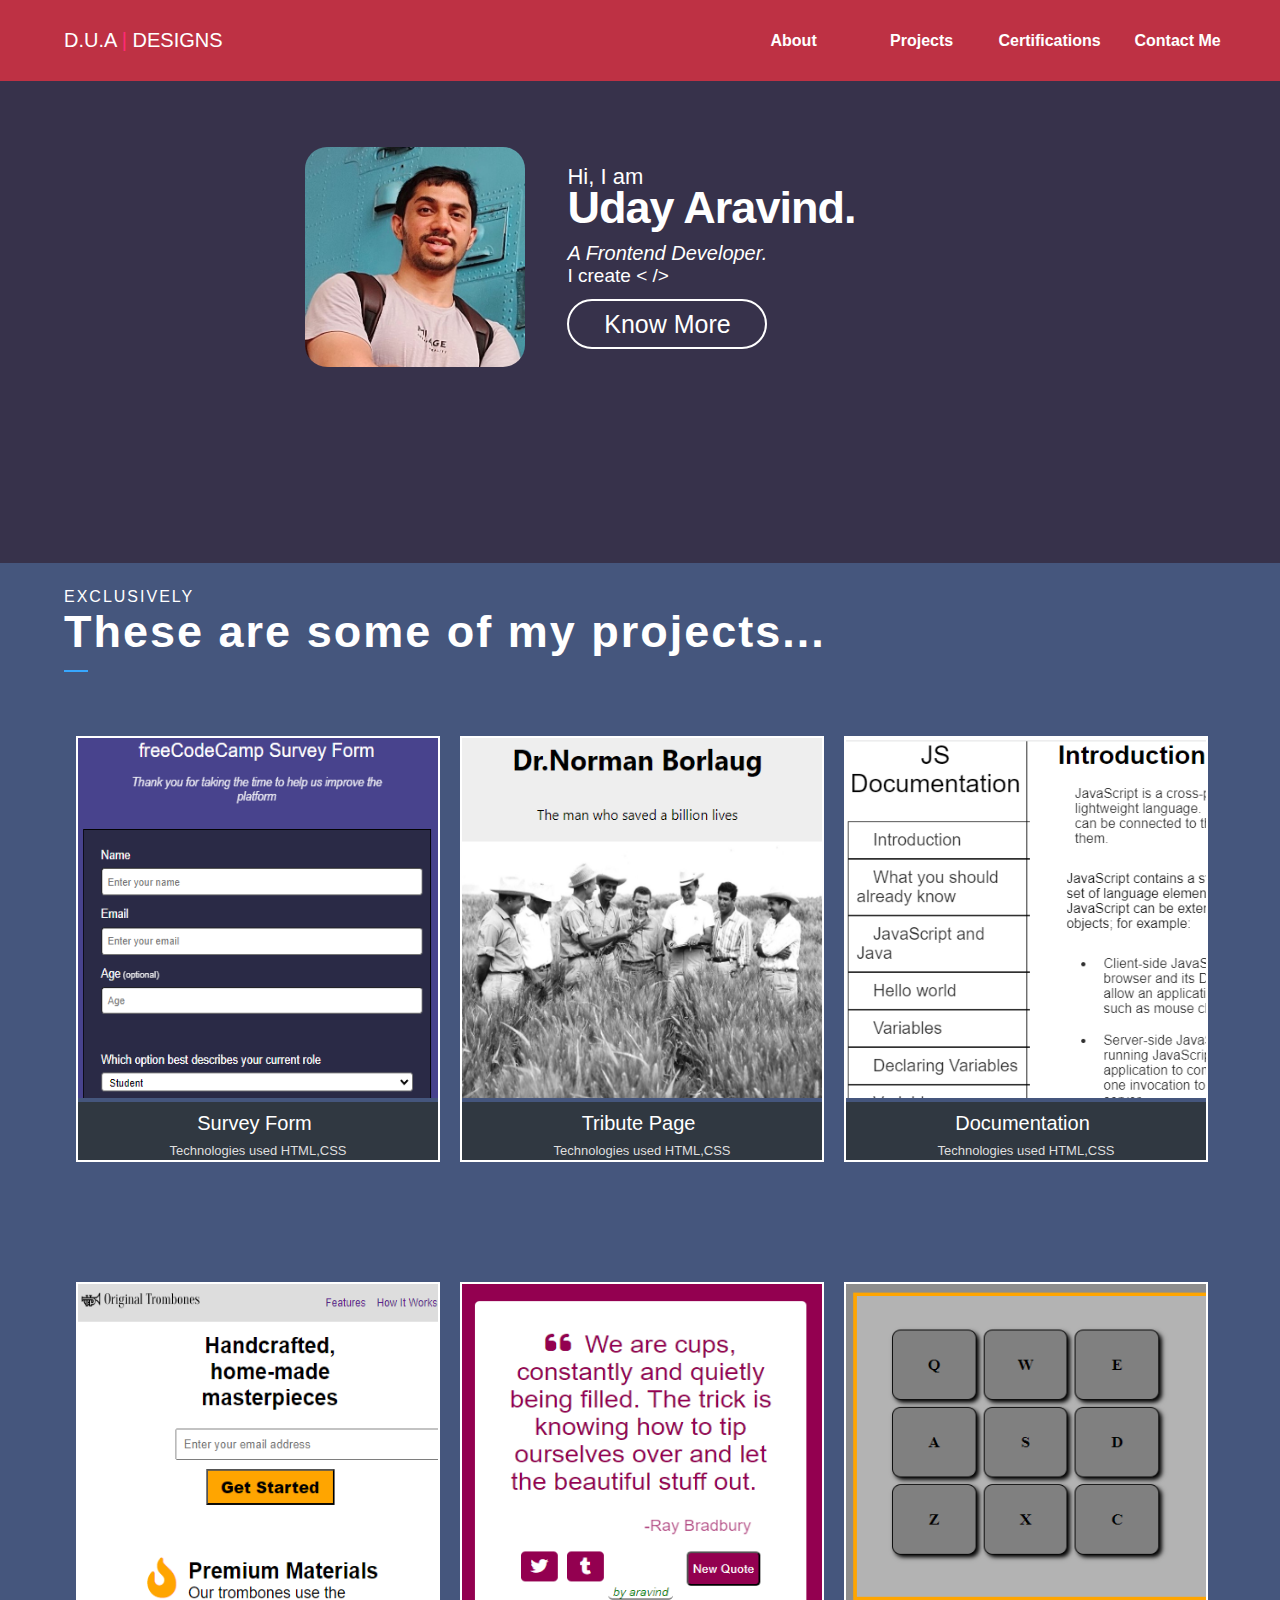
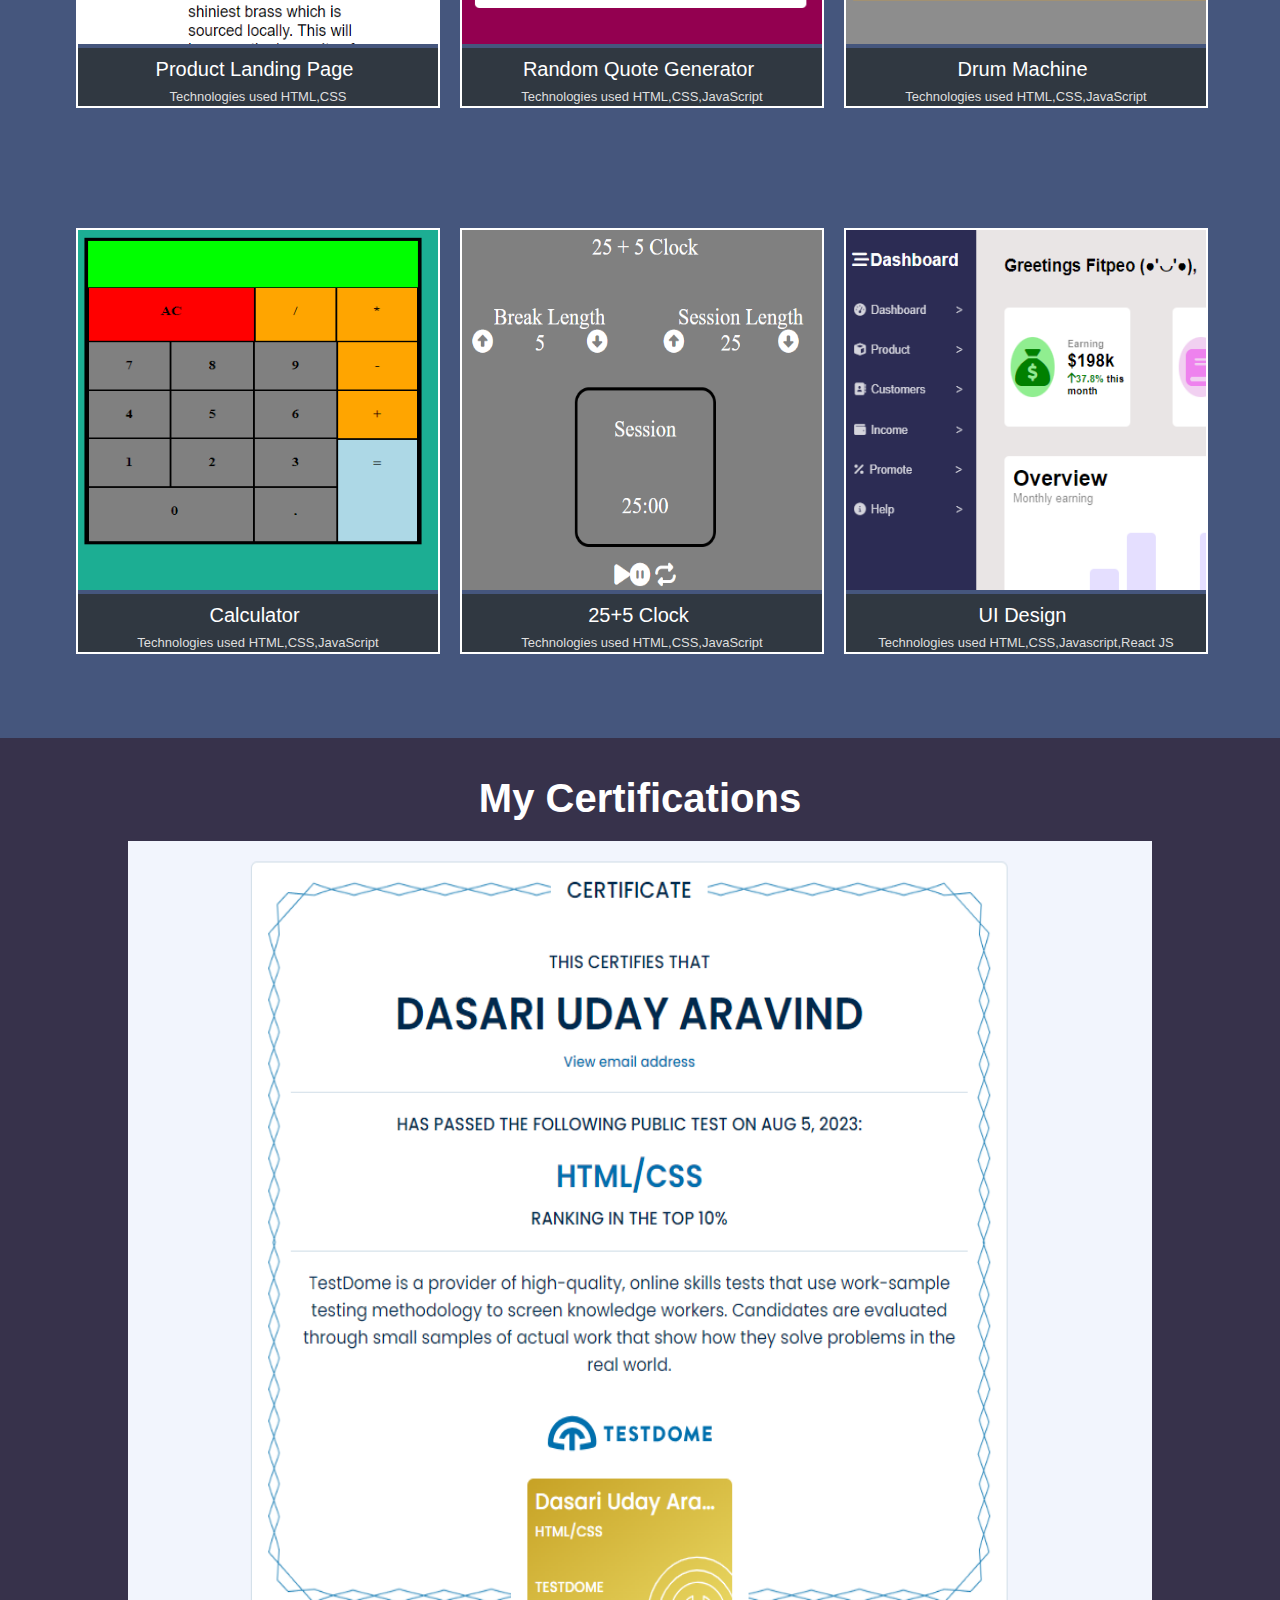
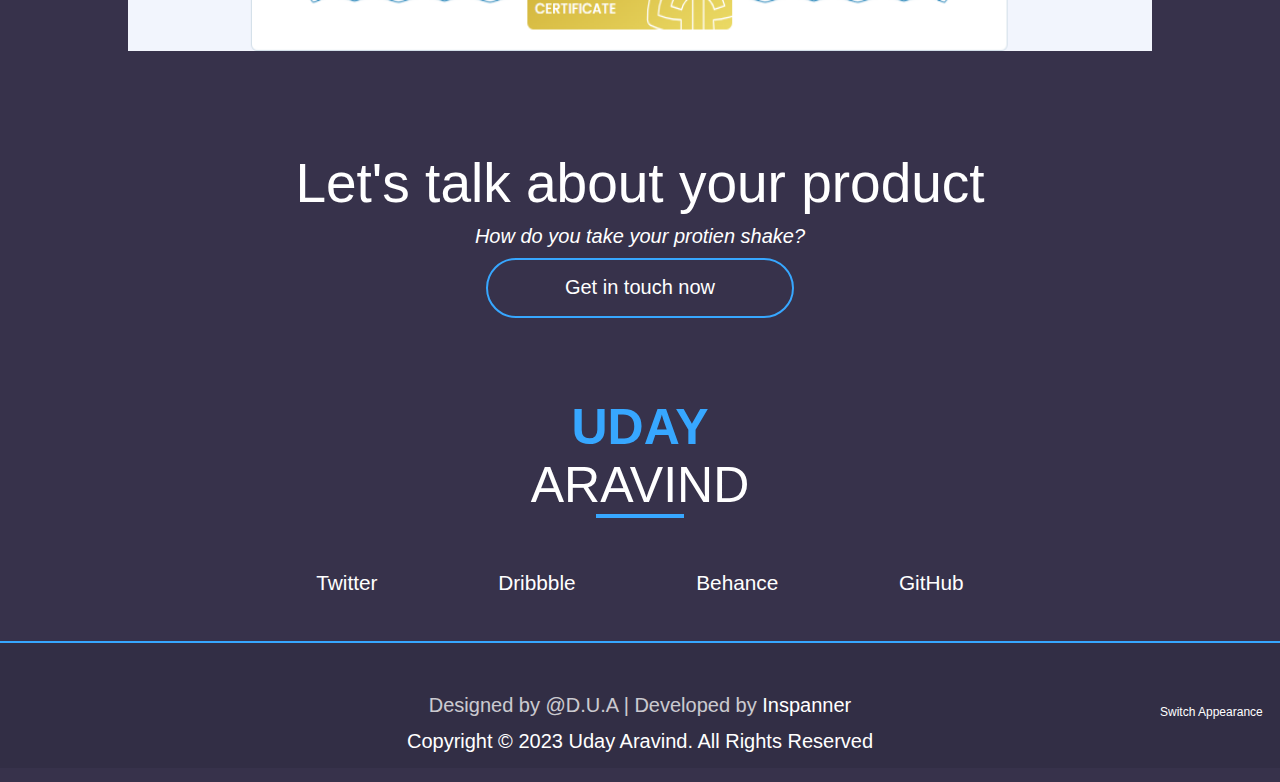
==== commit 1d81dc3c: "Update index.html" ====
--- a/index.html
+++ b/index.html
@@ -86,7 +86,7 @@
 			<h3><em>A Frontend Developer.</em></h3>
 			<h4>I create < <span id="textChange"></span> /> </h4>
 		 
-			<a href="#1" class="know"><button>Know More</button></a>
+			<button id="showskills" onclick="flex()">Know More</button> 
 			<br>
 			<br>
 		</div>
@@ -120,11 +120,7 @@
 <div class="back2">
 	<div class="exp">
 		<p id="1">EXCLUSIVELY</p>
-		<h1 class="sp1"><span class="work">works </span> 
-			<span class="with">with</span> <br> 
-			
-
-		 <span class="line">Startups and founders.</span><br>
+		<h1 class="sp1">
 		 <div>These are some of my projects...</div>
 		 <div class="line2"></div>
 		  </h1>
@@ -264,11 +260,11 @@
 	   <button class="touch" id="touchbtn" onclick="Touch();">Get in touch now</button> 
 </div>
 <div class="GIT" id="git">
-	<form method="post" onsubmit="check();">
+	<form method="post" onsubmit="return false">
 		<h3>Please provide your contact information</h3><br>
 		 <input type="text" name="" required="" placeholder="Name" class="data"><br>
 		 <input type="text" name="" placeholder="Email Id" id="email" class="data" required=""><br>
-		 <button type="Submit"  name="" id="sub" onclick="confirm();">Submit</button>
+		 <button type="Submit"  name="" id="sub" onclick="check();">Submit</button>
 	</form>
 </div>
 <div id="confirm"> 
@@ -434,21 +430,30 @@
 
 
 
-function check(){
+ function check(){
 	let yourem= document.getElementById("email").value;
-	console.log(yourem);
+	 
 	let z=yourem.indexOf("@");
 	let d=yourem.lastIndexOf(".");
 	let l=yourem.length;
-	console.log(z,d,l);
+	 console.log(yourem);
 	if((z<1)||(d<z+2)||(d+2>=l)){
 		alert("Please enter a valid Email Id");
-		return false;
-	}
-	return true;
-
-
- 
+ return "";
+	}
+	else if(document.getElementsByClassName("data")===""){
+		alert("Please enter valid username");
+		return "";
+	}
+
+	const con=document.getElementById("confirm");
+	const git=document.getElementById("git");
+	git.style.display="none";
+	con.style.display="block";
+ 
+
+ 
+
 }
 
 
@@ -468,13 +473,7 @@
 
 }
 
-function confirm(){
-	const con=document.getElementById("confirm");
-	const git=document.getElementById("git");
-	git.style.display="none";
-	con.style.display="block";
-
-}
+ 
 
 
 
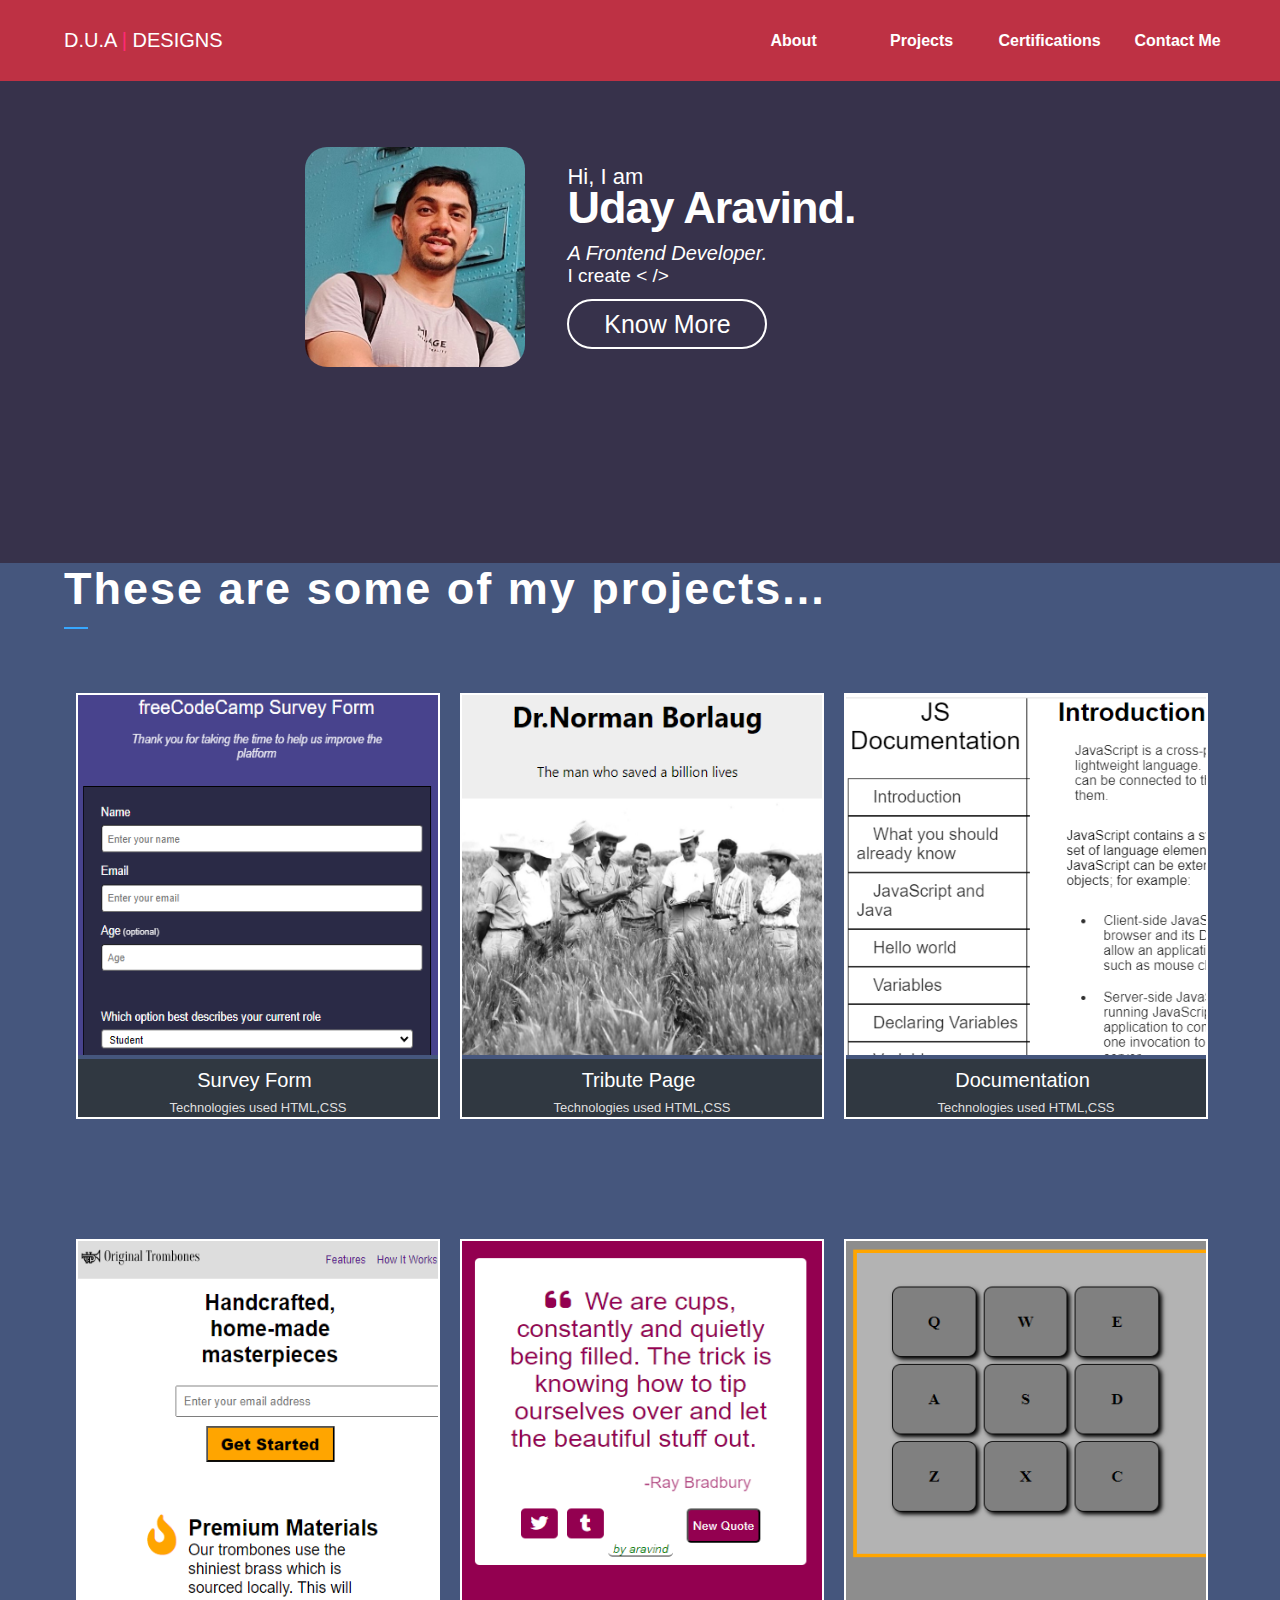
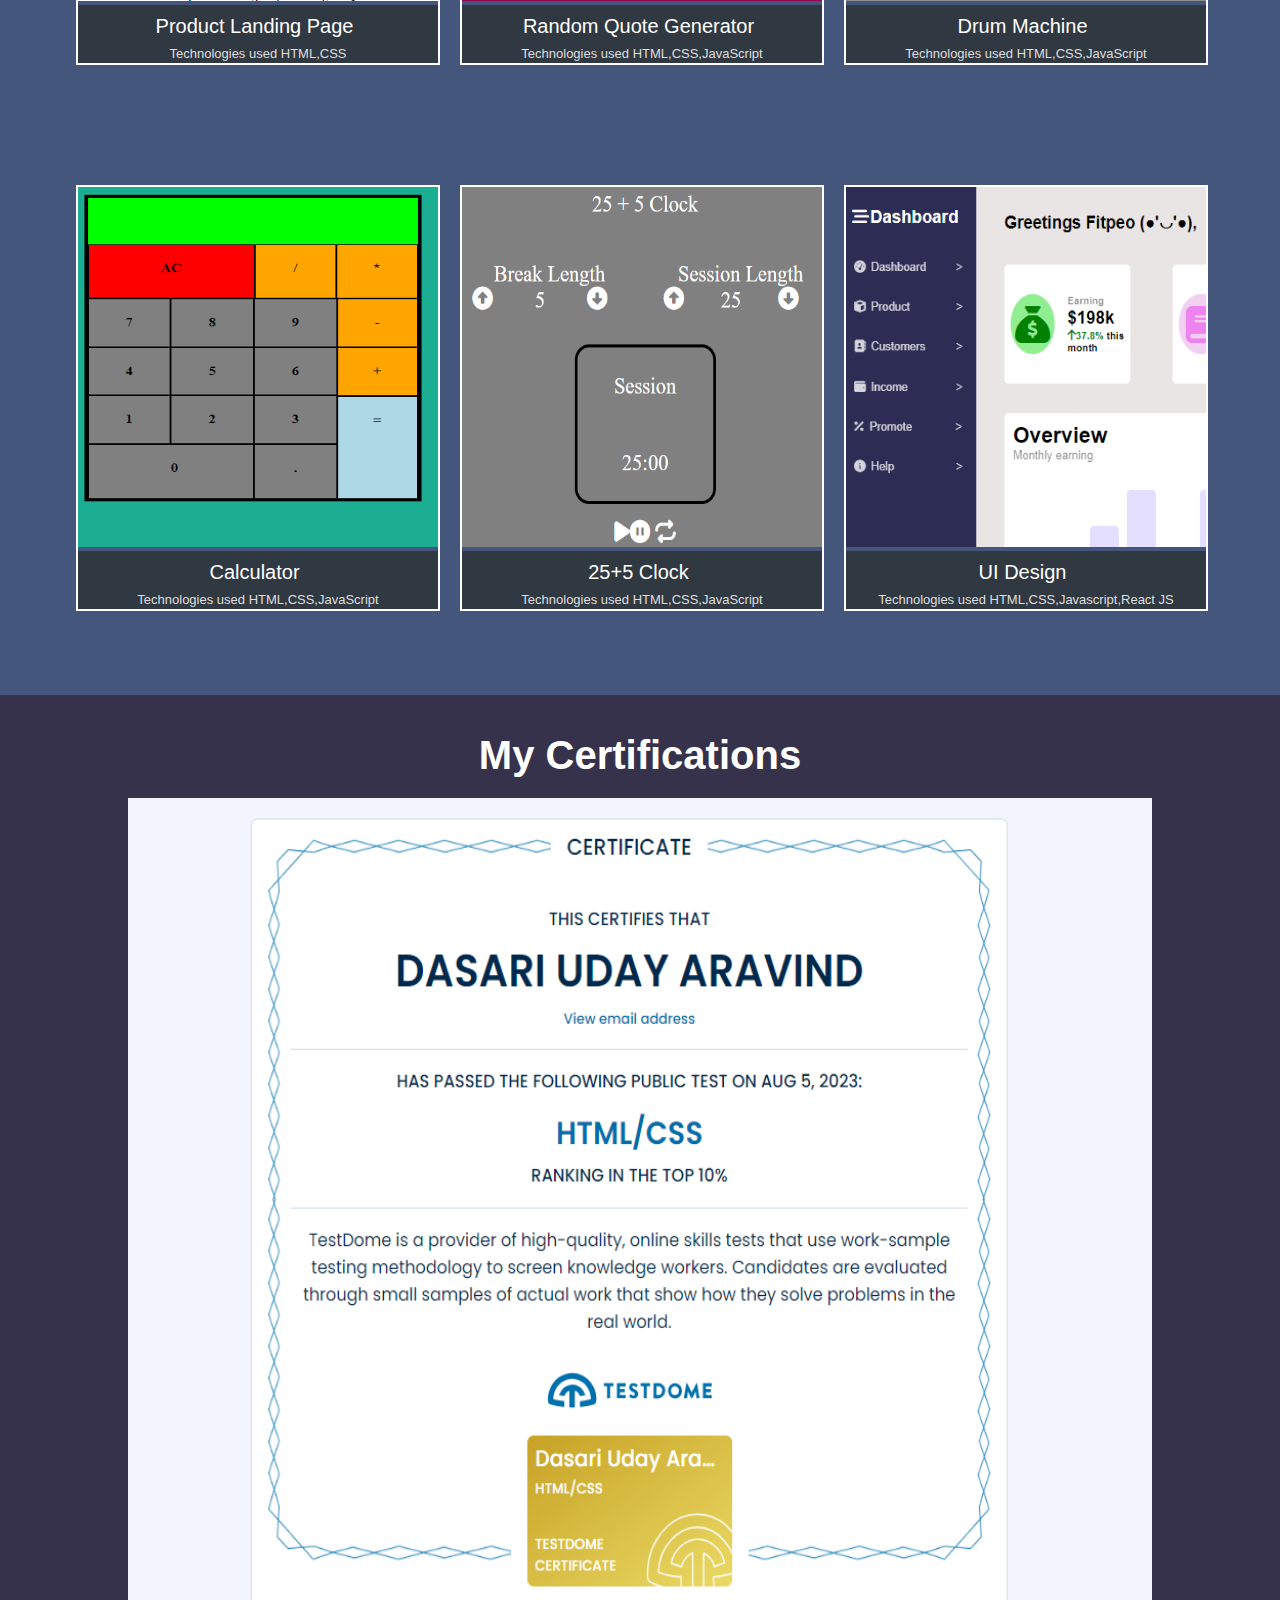
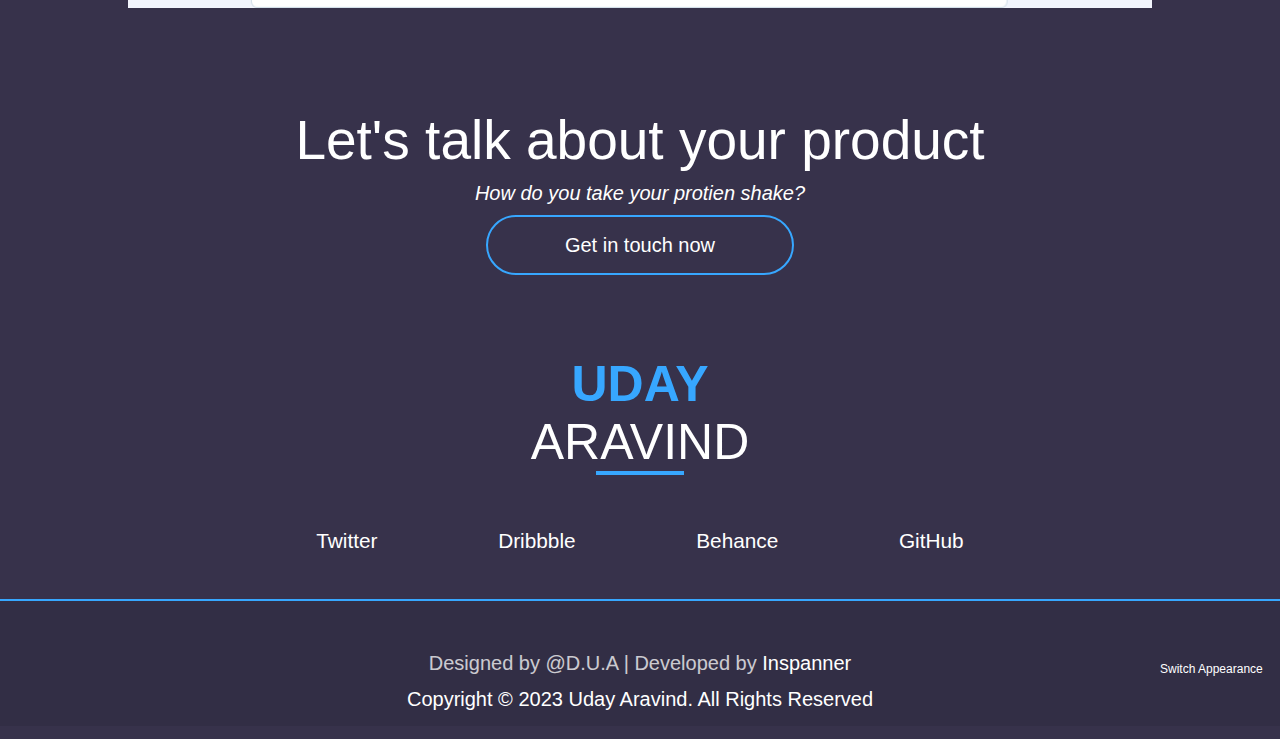
==== commit 06169c4e: "Update index.html" ====
--- a/index.html
+++ b/index.html
@@ -119,9 +119,9 @@
 	<br>
 <div class="back2">
 	<div class="exp">
-		<p id="1">EXCLUSIVELY</p>
+		 
 		<h1 class="sp1">
-		 <div>These are some of my projects...</div>
+		 <div id="1">These are some of my projects...</div>
 		 <div class="line2"></div>
 		  </h1>
 	</div>
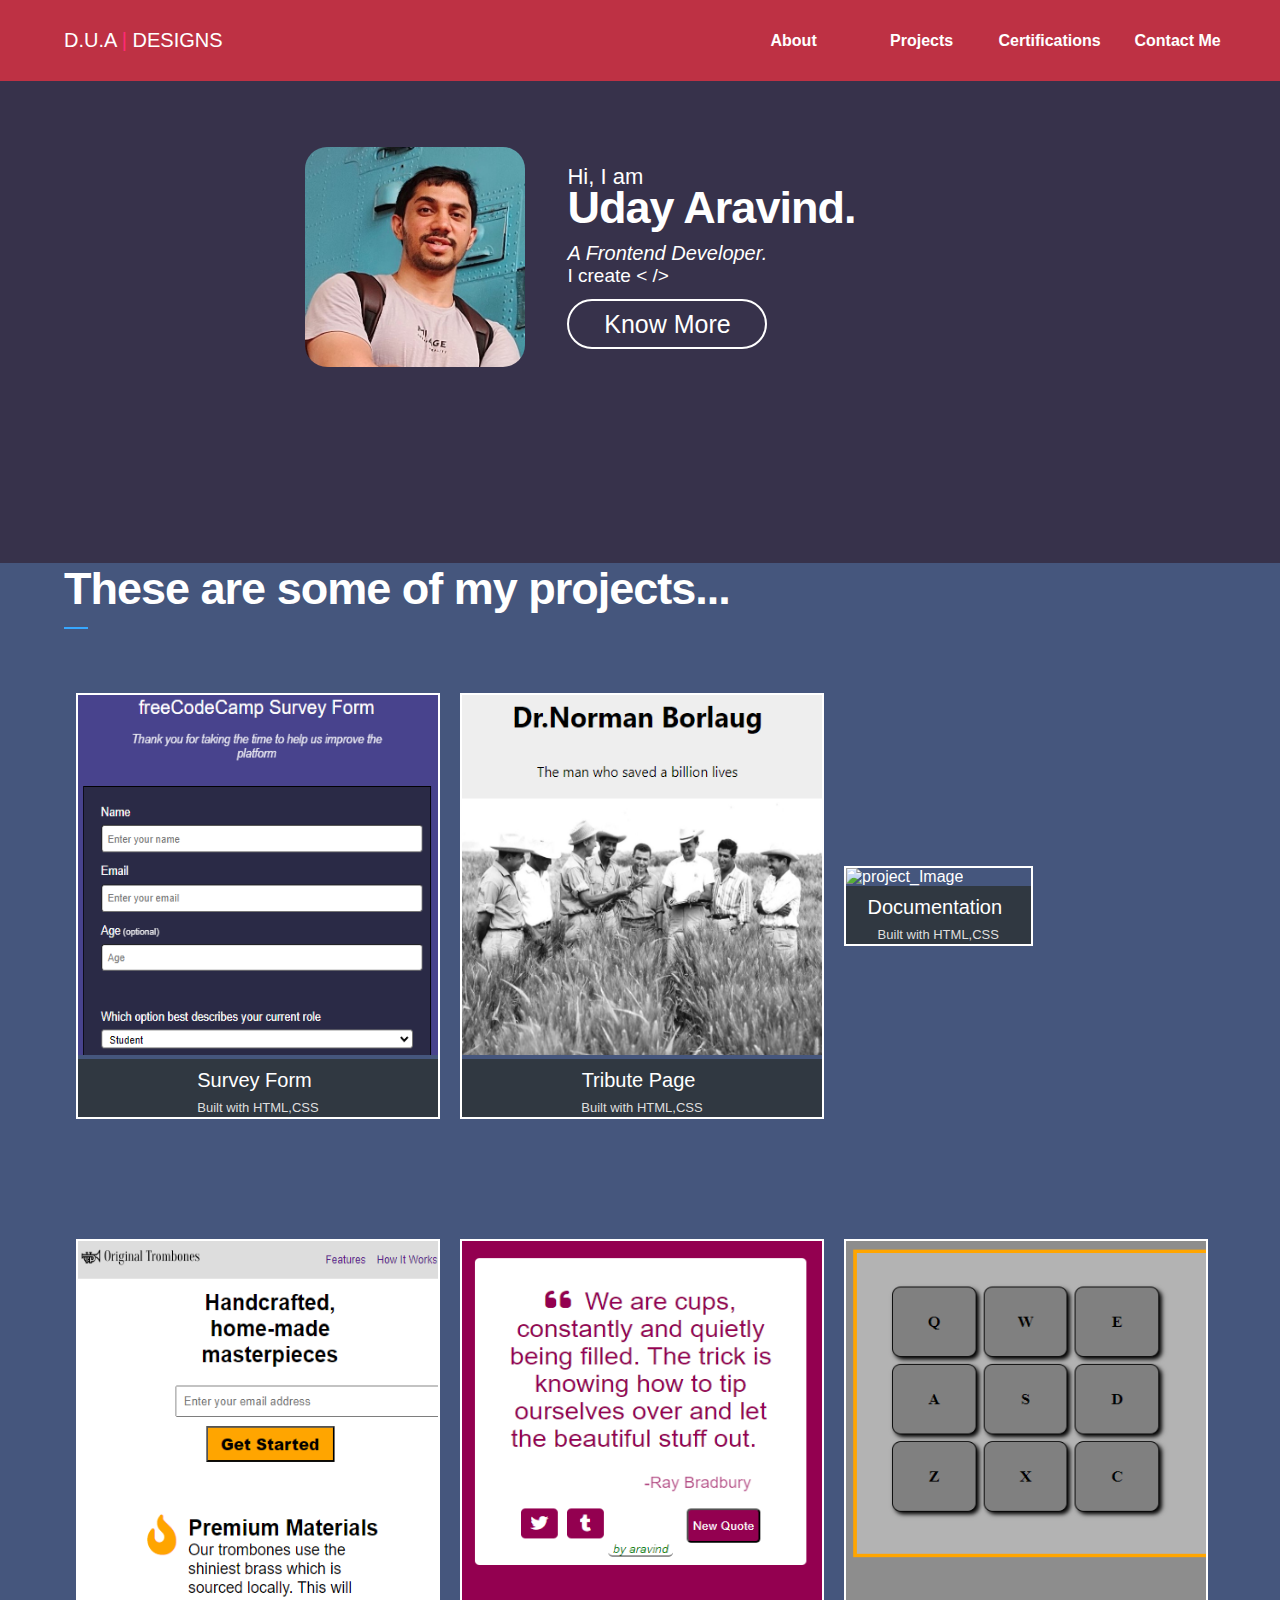
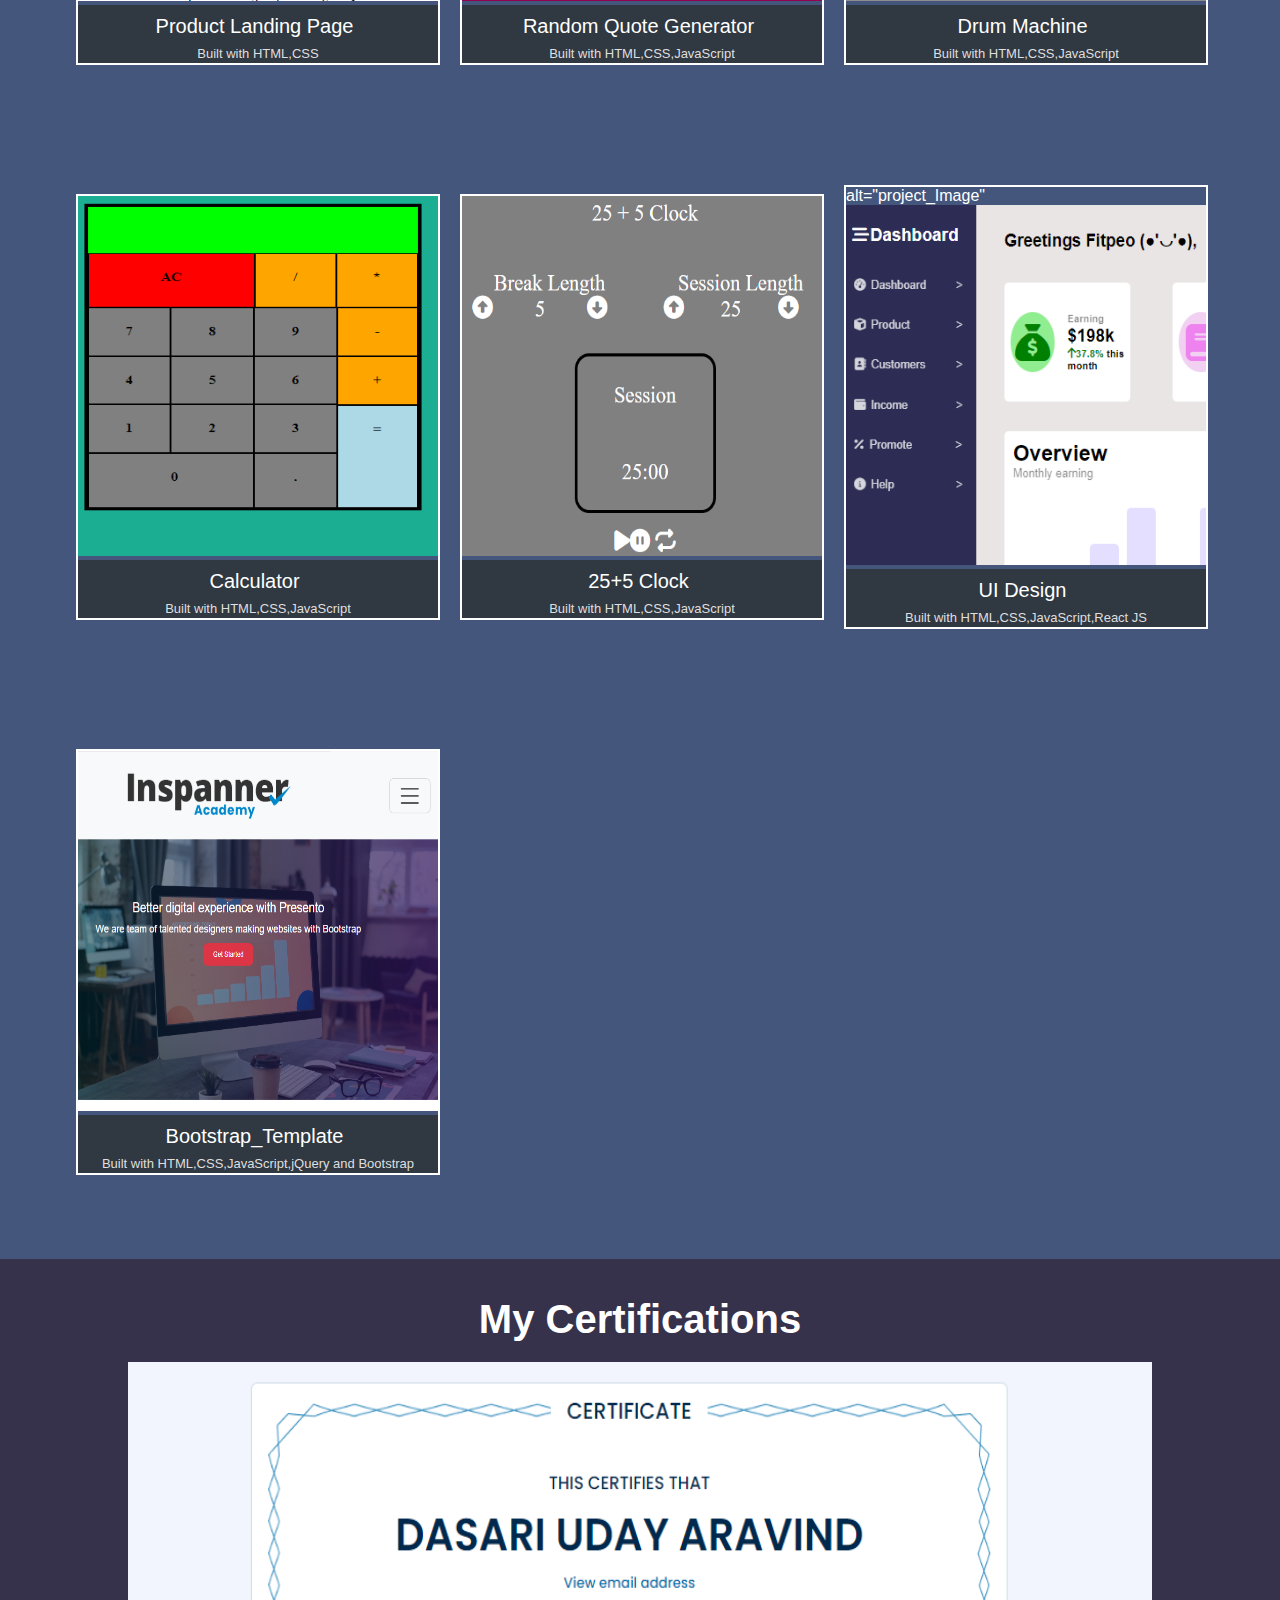
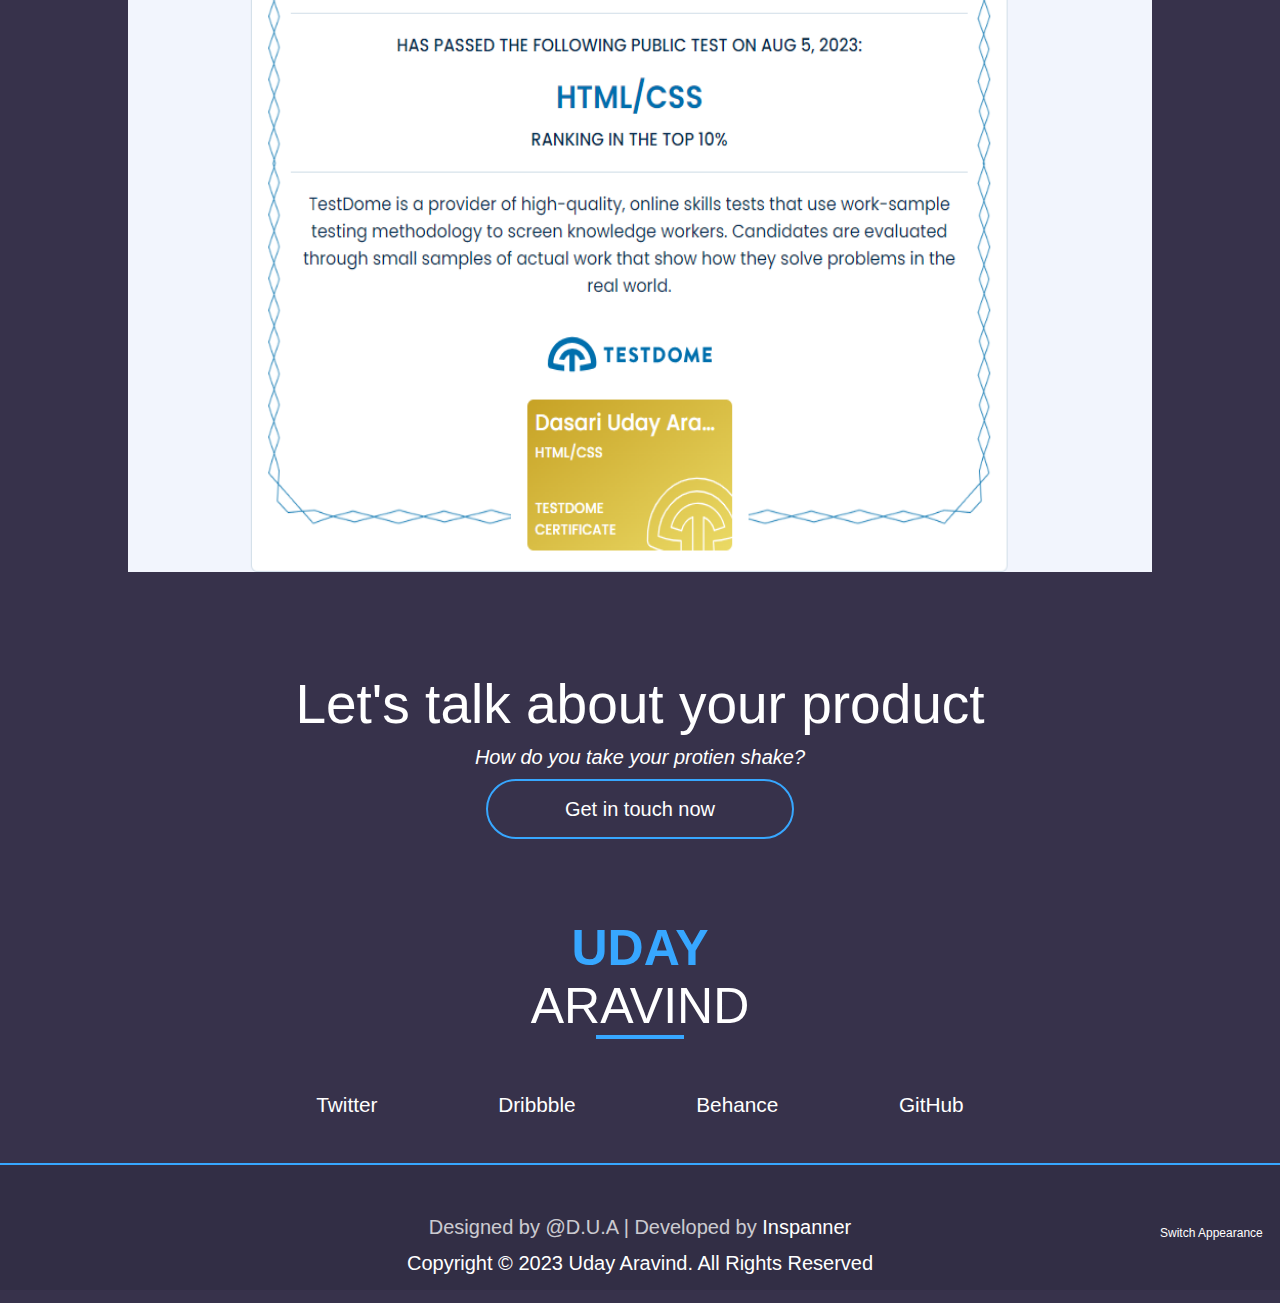
==== commit 31044e84: "Update index.html" ====
--- a/index.html
+++ b/index.html
@@ -128,63 +128,70 @@
 
 	<div class="container">
 		<div class="box">
-			<div><a href="https://dua-designs.github.io/SurveyForm-fcc-/"> <img class="img-responsive" src="./images/surveyform.png"  alt="Survey-form-project"></a></div>
+			<div><a href="https://dua-designs.github.io/SurveyForm-fcc-/"> <img  src="./images/surveyform.png"  alt="Survey-form-project"></a></div>
 				<div  id="caption"><a href="https://dua-designs.github.io/SurveyForm-fcc-/"> <span id="hovv"><  </span>Survey Form<span id="hovv">  /></span>
 				</a></div>
-				<div id="tech"><h6>Technologies used HTML,CSS</h6> </div>
-		</div>
-		<div class="box">
-			<div><a href="https://dua-designs.github.io/tributepage/"> <img class="img-responsive" src="./images/tribute.PNG"  alt="project-picture"></a></div>
+				<div id="tech"><h6>Built with HTML,CSS</h6> </div>
+		</div>
+		<div class="box">
+			<div><a href="https://dua-designs.github.io/tributepage/"> <img  src="./images/tribute.PNG"  alt="project_Image"></a></div>
 				<div  id="caption"><a href="https://dua-designs.github.io/tributepage/"> 
 				<span id="hovv"><  </span>Tribute Page<span id="hovv">  /></span></a>
 			</div>
-			<div id="tech"><h6>Technologies used HTML,CSS</h6> </div>
-		</div>
-		<div class="box">
-			<div><a href="https://dua-designs.github.io/Documentation/"><img class="img-responsive" src="./images/documentation.PNG" alt="project-picture"></a></div>
+			<div id="tech"><h6>Built with HTML,CSS</h6> </div>
+		</div>
+		<div class="box">
+			<div><a href="https://dua-designs.github.io/Documentation/"><img  src="./images/documentation.png"  alt="project_Image"></a></div>
 				<div  id="caption"><a href="https://dua-designs.github.io/Documentation/">
 					<span id="hovv"><  </span>Documentation<span id="hovv">  /></span></a>
 				</div>
-				<div id="tech"><h6>Technologies used HTML,CSS</h6> </div>
-		</div>
-		<div class="box">
-			<div><a href="https://dua-designs.github.io/Productlandingpage/"><img class="img-responsive" src="./images/plp.PNG" alt="project-picture" ></a></div>
+				<div id="tech"><h6>Built with HTML,CSS</h6> </div>
+		</div>
+		<div class="box">
+			<div><a href="https://dua-designs.github.io/Productlandingpage/"><img  src="./images/plp.PNG"  alt="project_Image"></a></div>
 				<div  id="caption"><a href="https://dua-designs.github.io/Productlandingpage/">
 					<span id="hovv"><  </span>Product Landing Page<span id="hovv">  /></span></a>
 				</div>
-				<div id="tech"><h6>Technologies used HTML,CSS</h6> </div>
-		</div>
-		<div class="box">
-			<div><a href="https://dua-designs.github.io/RanQuoGen/"><img class="img-responsive" src="./images/quote5.PNG" alt="project-picture" ></a></div>
+				<div id="tech"><h6>Built with HTML,CSS</h6> </div>
+		</div>
+		<div class="box">
+			<div><a href="https://dua-designs.github.io/RanQuoGen/"><img  src="./images/quote5.PNG"  alt="project_Image"></a></div>
 				<div  id="caption"><a href="https://dua-designs.github.io/RanQuoGen/">
 					<span id="hovv"><  </span>Random Quote Generator<span id="hovv">  /></span></a>
-				</div><div id="tech"><h6>Technologies used HTML,CSS,JavaScript</h6></div>
-		</div>
-		<div class="box">
-			<div><a href="https://dua-designs.github.io/Drum_Machine/"><img class="img-responsive" src="./images/drummachine.PNG" alt="project-picture"></a></div>
+				</div><div id="tech"><h6>Built with HTML,CSS,JavaScript</h6></div>
+		</div>
+		<div class="box">
+			<div><a href="https://dua-designs.github.io/Drum_Machine/"><img  src="./images/drummachine.PNG"  alt="project_Image"></a></div>
 				<div  id="caption"><a href="https://dua-designs.github.io/Drum_Machine/">
 					<span id="hovv"><  </span>Drum Machine<span id="hovv">  /></span></a>
-				</div><div id="tech"><h6>Technologies used HTML,CSS,JavaScript</h6></div>
-		</div>
-		<div class="box">
-			<div><a href="https://dua-designs.github.io/Calculator/"><img class="img-responsive" src="./images/calc.PNG" alt="project-picture" ></a></div>
+				</div><div id="tech"><h6>Built with HTML,CSS,JavaScript</h6></div>
+		</div>
+		<div class="box">
+			<div><a href="https://dua-designs.github.io/Calculator/"><img  src="./images/calc.PNG"  alt="project_Image"></a></div>
 				<div  id="caption"><a href="https://dua-designs.github.io/Calculator/">
 					<span id="hovv"><  </span>Calculator<span id="hovv">  /></span></a>
-				</div><div id="tech"><h6>Technologies used HTML,CSS,JavaScript</h6></div>
-		</div>
-		<div class="box">
-			<div><a href="https://dua-designs.github.io/25-5clock/"><img class="img-responsive" src="./images/clock.PNG" alt="project-picture"></a></div>
+				</div><div id="tech"><h6>Built with HTML,CSS,JavaScript</h6></div>
+		</div>
+		<div class="box">
+			<div><a href="https://dua-designs.github.io/25-5clock/"><img  src="./images/clock.PNG"  alt="project_Image"></a></div>
 				<div  id="caption"><a href="https://dua-designs.github.io/25-5clock/">
 					<span id="hovv"><  </span>25+5 Clock<span id="hovv">  /></span></a>
-				</div><div id="tech"><h6>Technologies used HTML,CSS,JavaScript</h6></div>
-		</div>
-
-		<div class="box">
-			<div><a href="https://dua-designs.github.io/react_app/"><img class="img-responsive" src="./images/fitpeoreact.PNG" alt="project-picture"></a></div>
+				</div><div id="tech"><h6>Built with HTML,CSS,JavaScript</h6></div>
+		</div>
+
+		<div class="box"> alt="project_Image"
+			<div><a href="https://dua-designs.github.io/react_app/"><img  src="./images/fitpeoreact.PNG" alt="project_Image"></a></div>
 				<div  id="caption"><a href="https://dua-designs.github.io/react_app/">
 					<span id="hovv"><  </span>UI Design<span id="hovv">  /></span></a>
 				</div>
-				<div id="tech"><h6>Technologies used HTML,CSS,Javascript,React JS</h6></div>
+				<div id="tech"><h6>Built with HTML,CSS,JavaScript,React JS</h6></div>
+		</div>
+		<div class="box">
+			<div><a href="https://dua-designs.github.io/bootstrapTemplate/"><img  src="./images/bootInspan.png"  alt="project_Image" ></a ></div>
+				<div  id="caption"><a href="https://dua-designs.github.io/react_app/">
+					<span id="hovv"><  </span>Bootstrap_Template<span id="hovv">  /></span></a>
+				</div>
+				<div id="tech"><h6>Built with HTML,CSS,JavaScript,jQuery and Bootstrap</h6></div>
 		</div>
 
 
--- a/style.css
+++ b/style.css
@@ -349,11 +349,8 @@
 		.exp h1{letter-spacing: 2px;
 			font-size: 45px;
 			font-weight: 700;
+			letter-spacing: -1px;
 	 
-		}
-		.exp .sp1 .work{
-			color: #37a7ff;
-
 		}
 		 
 		.exp  .sp1 .line2 {
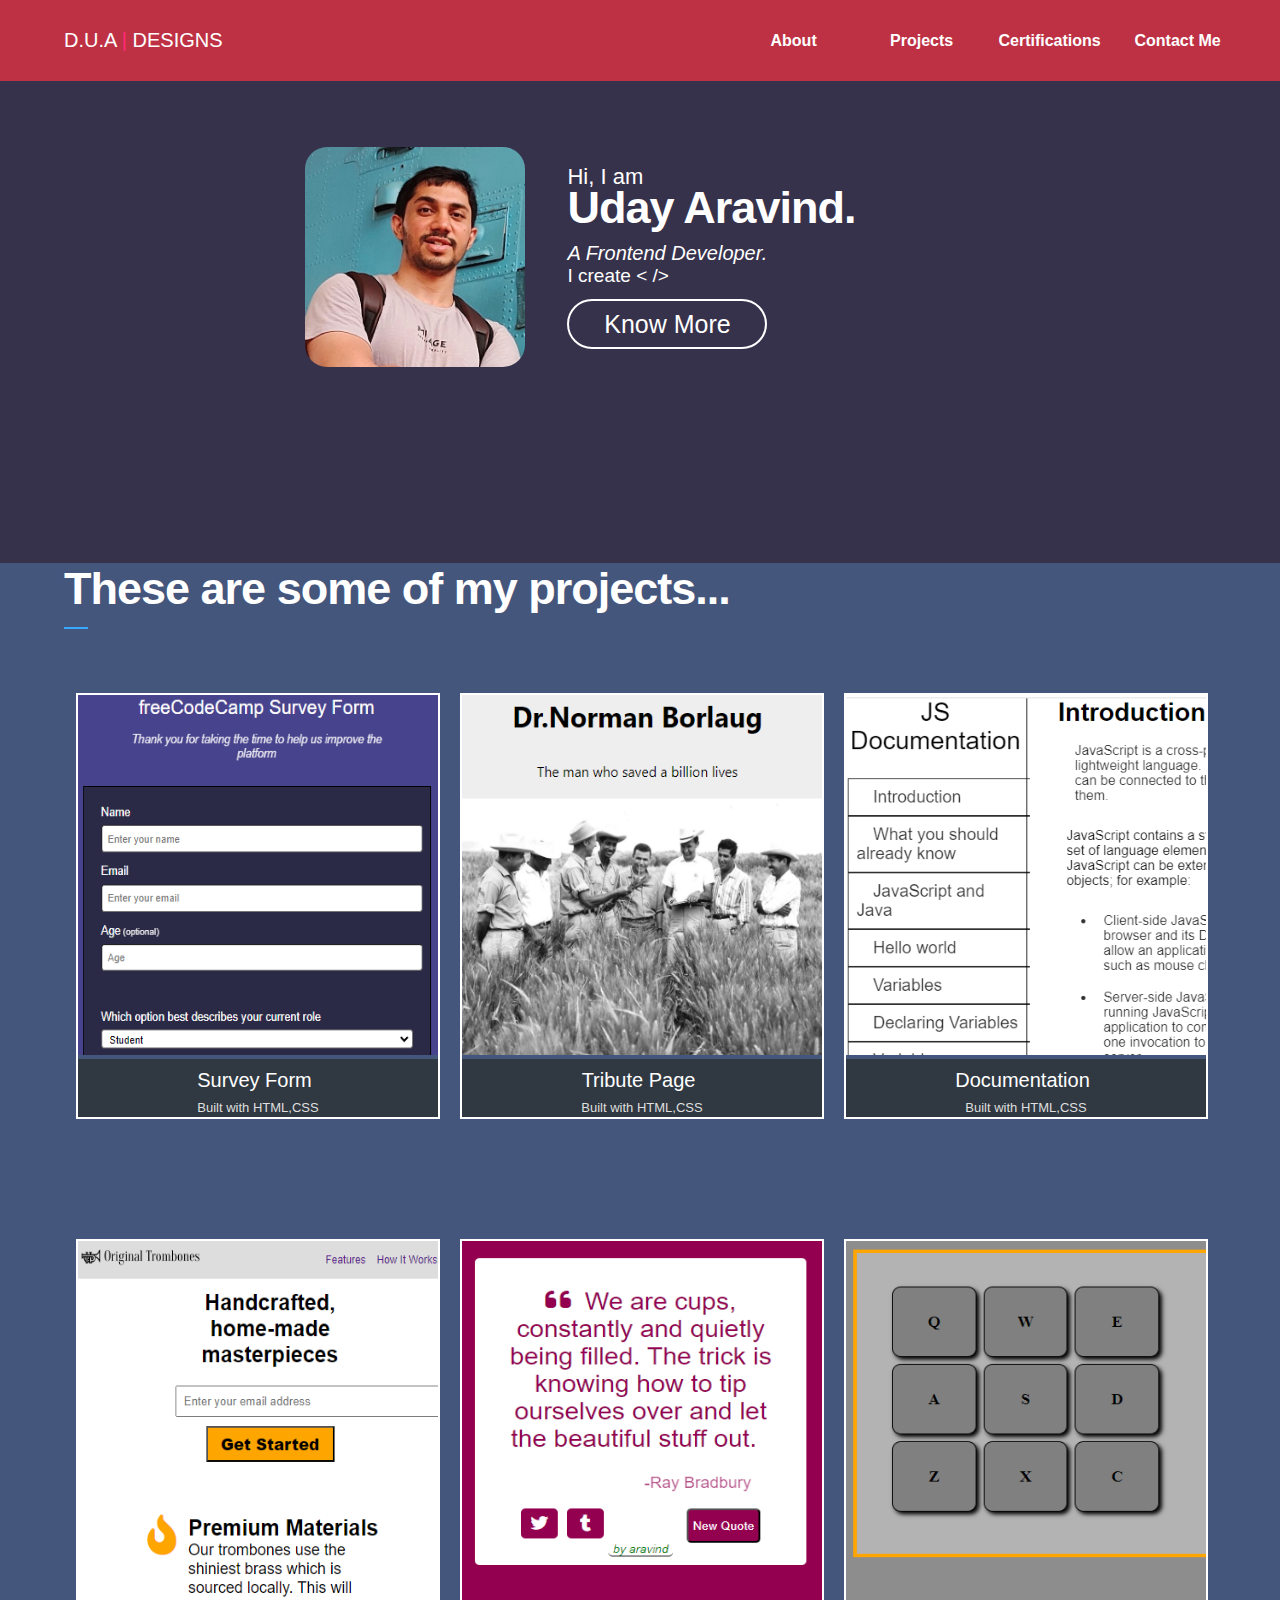
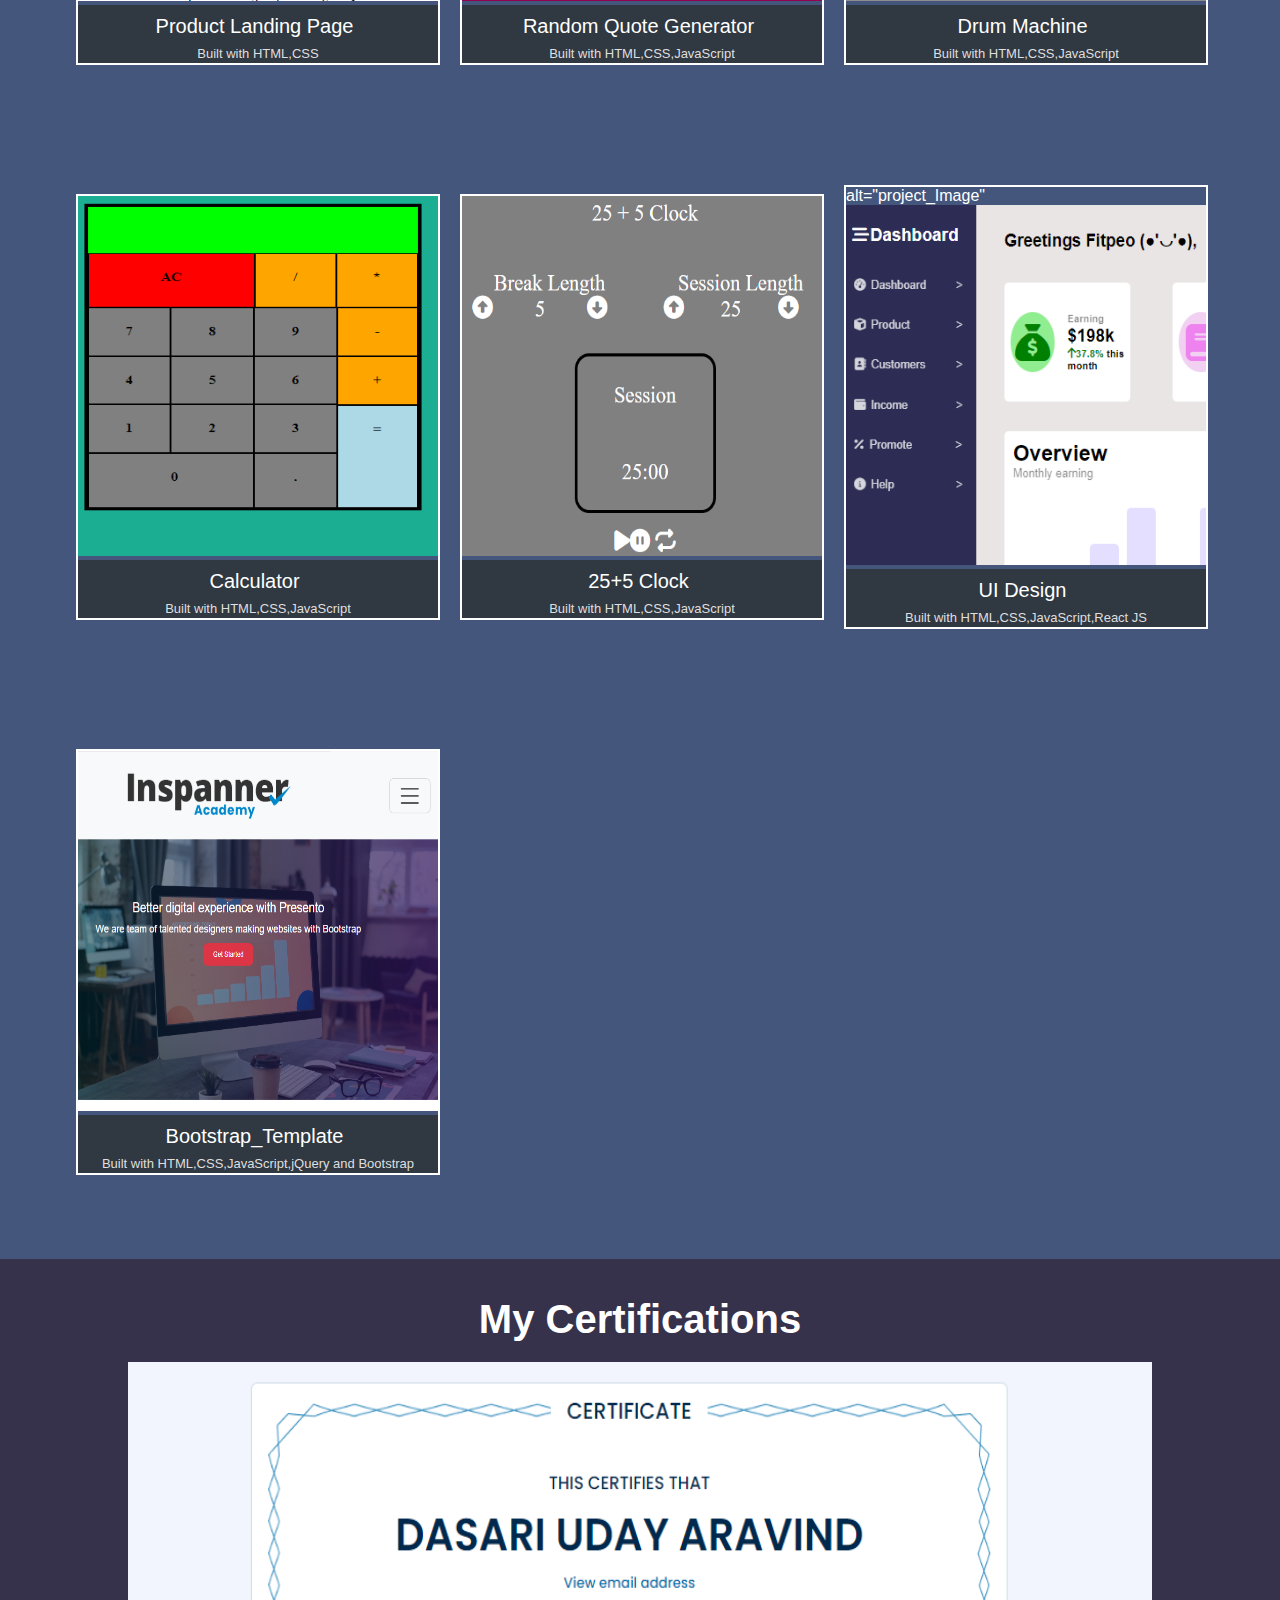
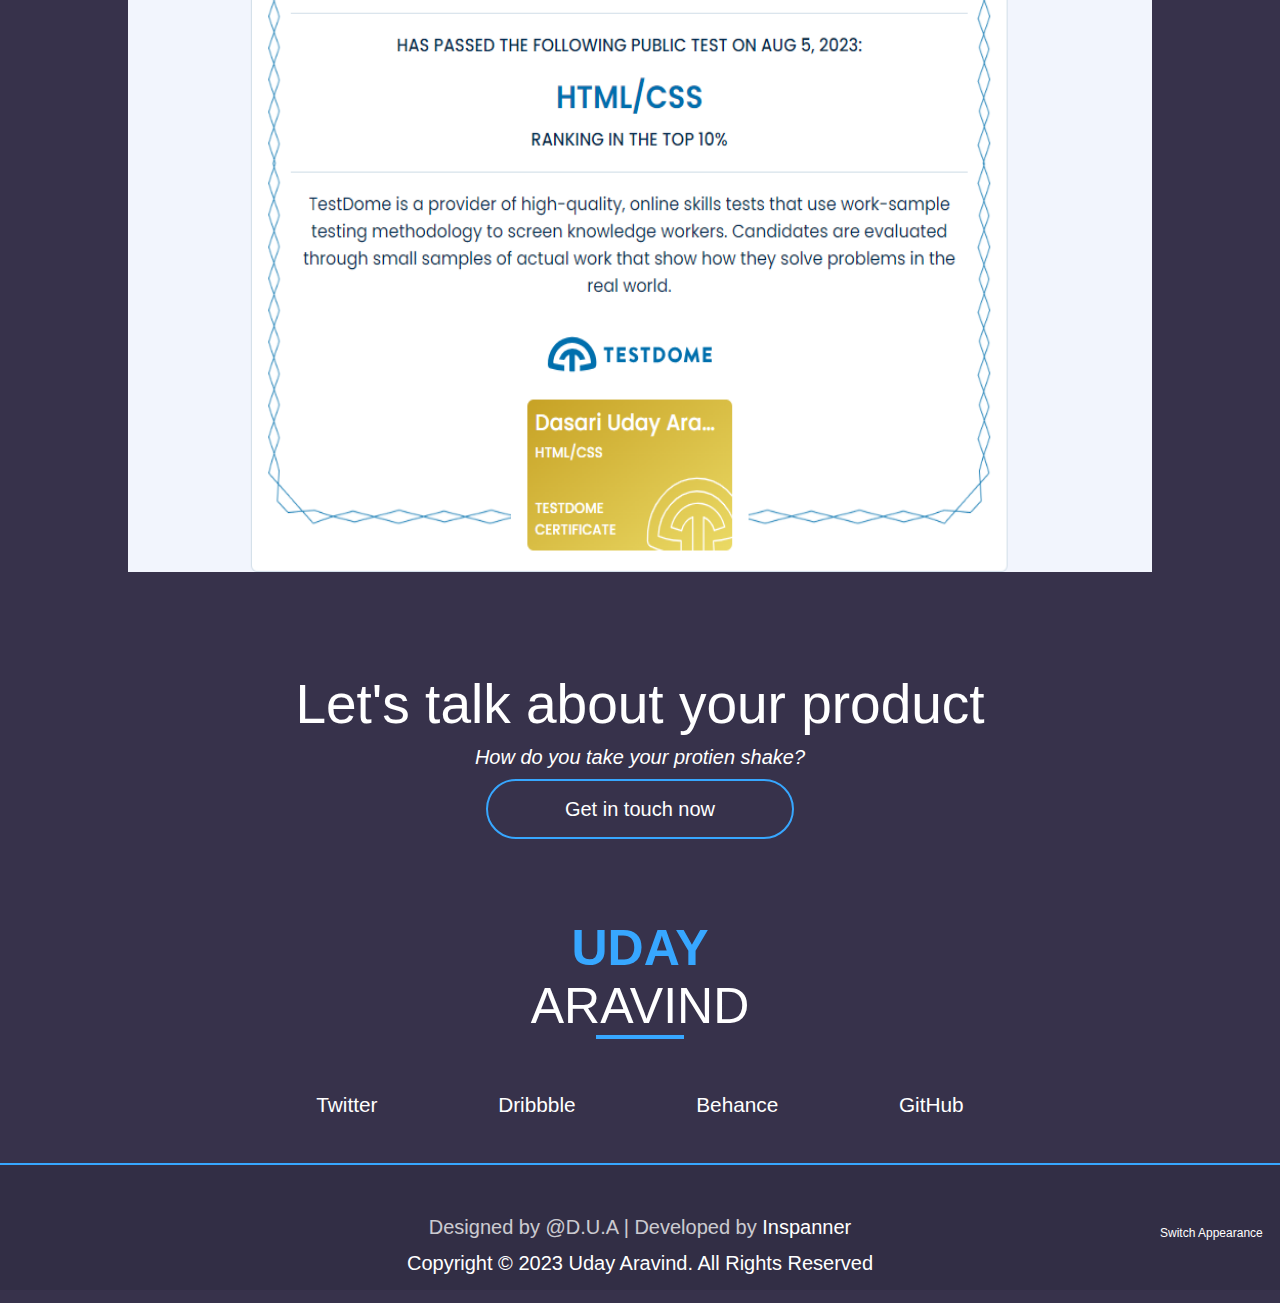
==== commit a12c20be: "Update index.html" ====
--- a/index.html
+++ b/index.html
@@ -141,7 +141,7 @@
 			<div id="tech"><h6>Built with HTML,CSS</h6> </div>
 		</div>
 		<div class="box">
-			<div><a href="https://dua-designs.github.io/Documentation/"><img  src="./images/documentation.png"  alt="project_Image"></a></div>
+			<div><a href="https://dua-designs.github.io/Documentation/"><img  src="./images/documentation.PNG"  alt="project_Image"></a></div>
 				<div  id="caption"><a href="https://dua-designs.github.io/Documentation/">
 					<span id="hovv"><  </span>Documentation<span id="hovv">  /></span></a>
 				</div>
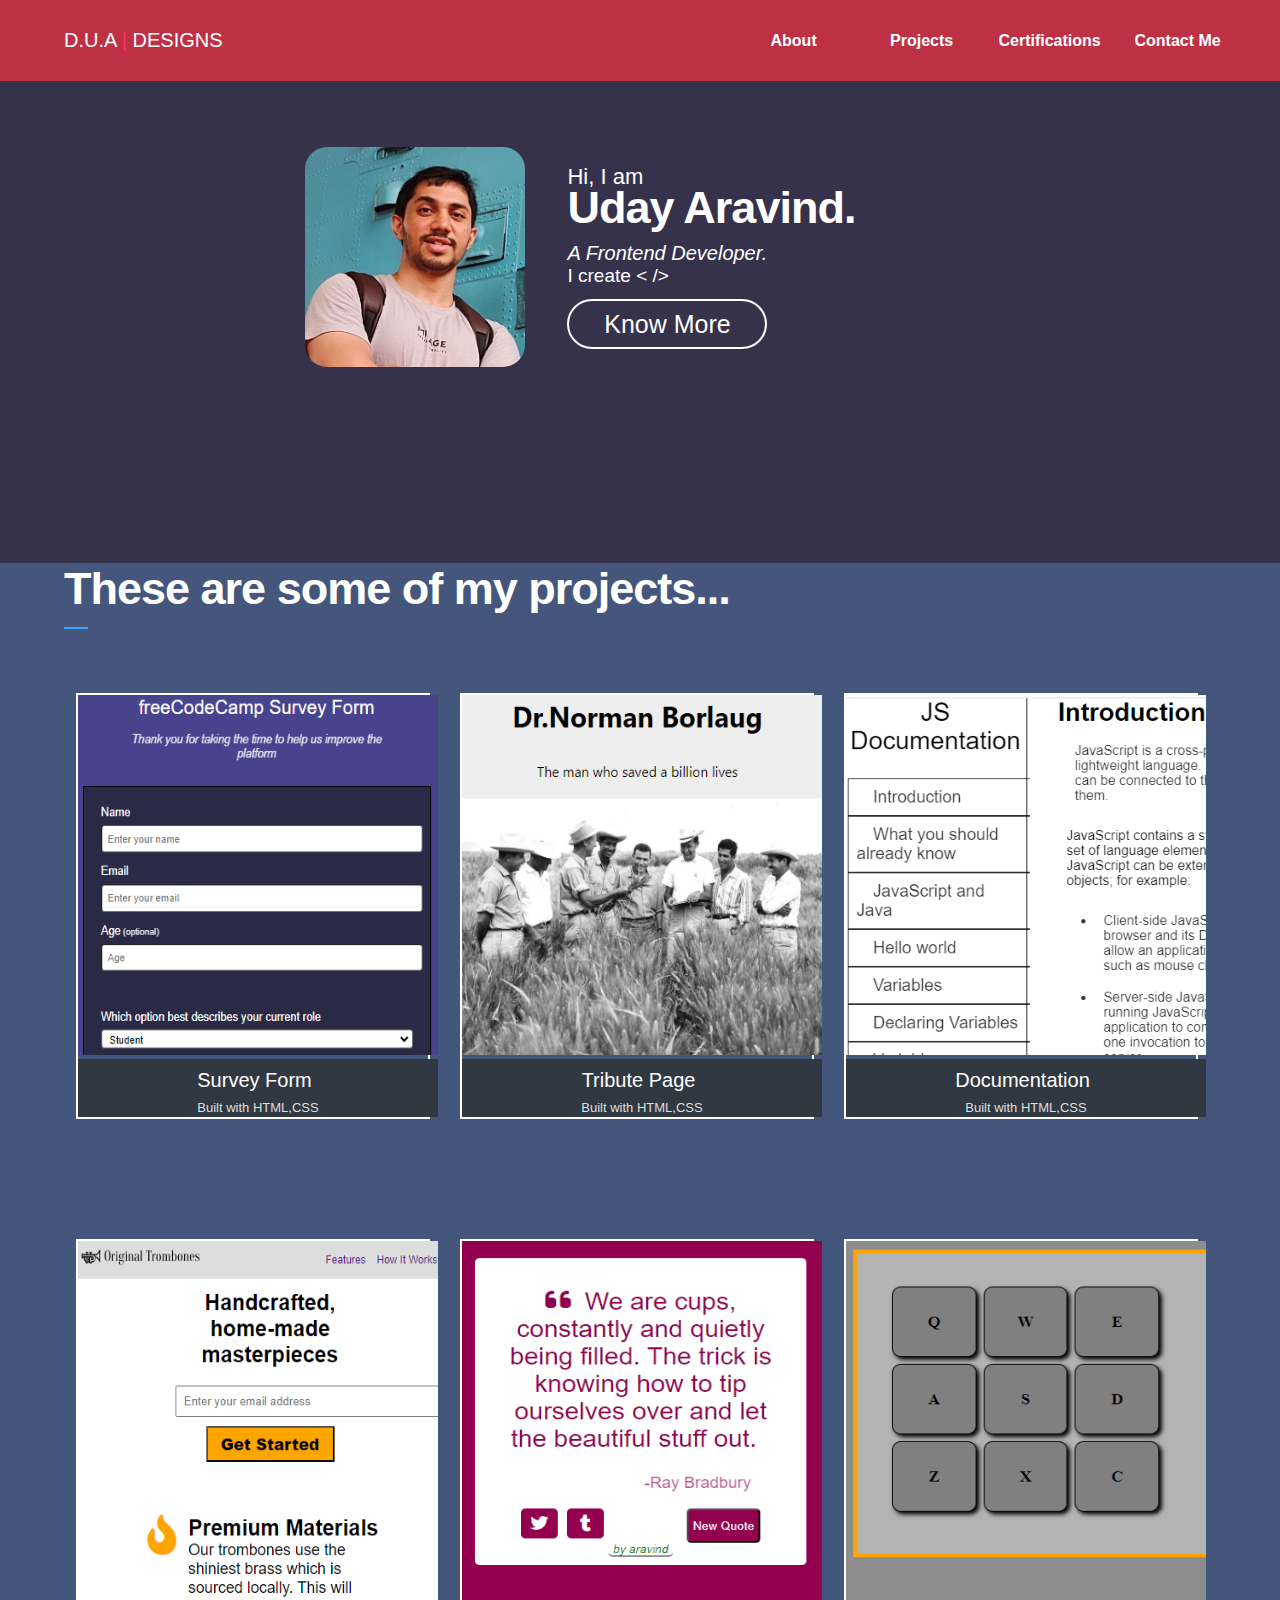
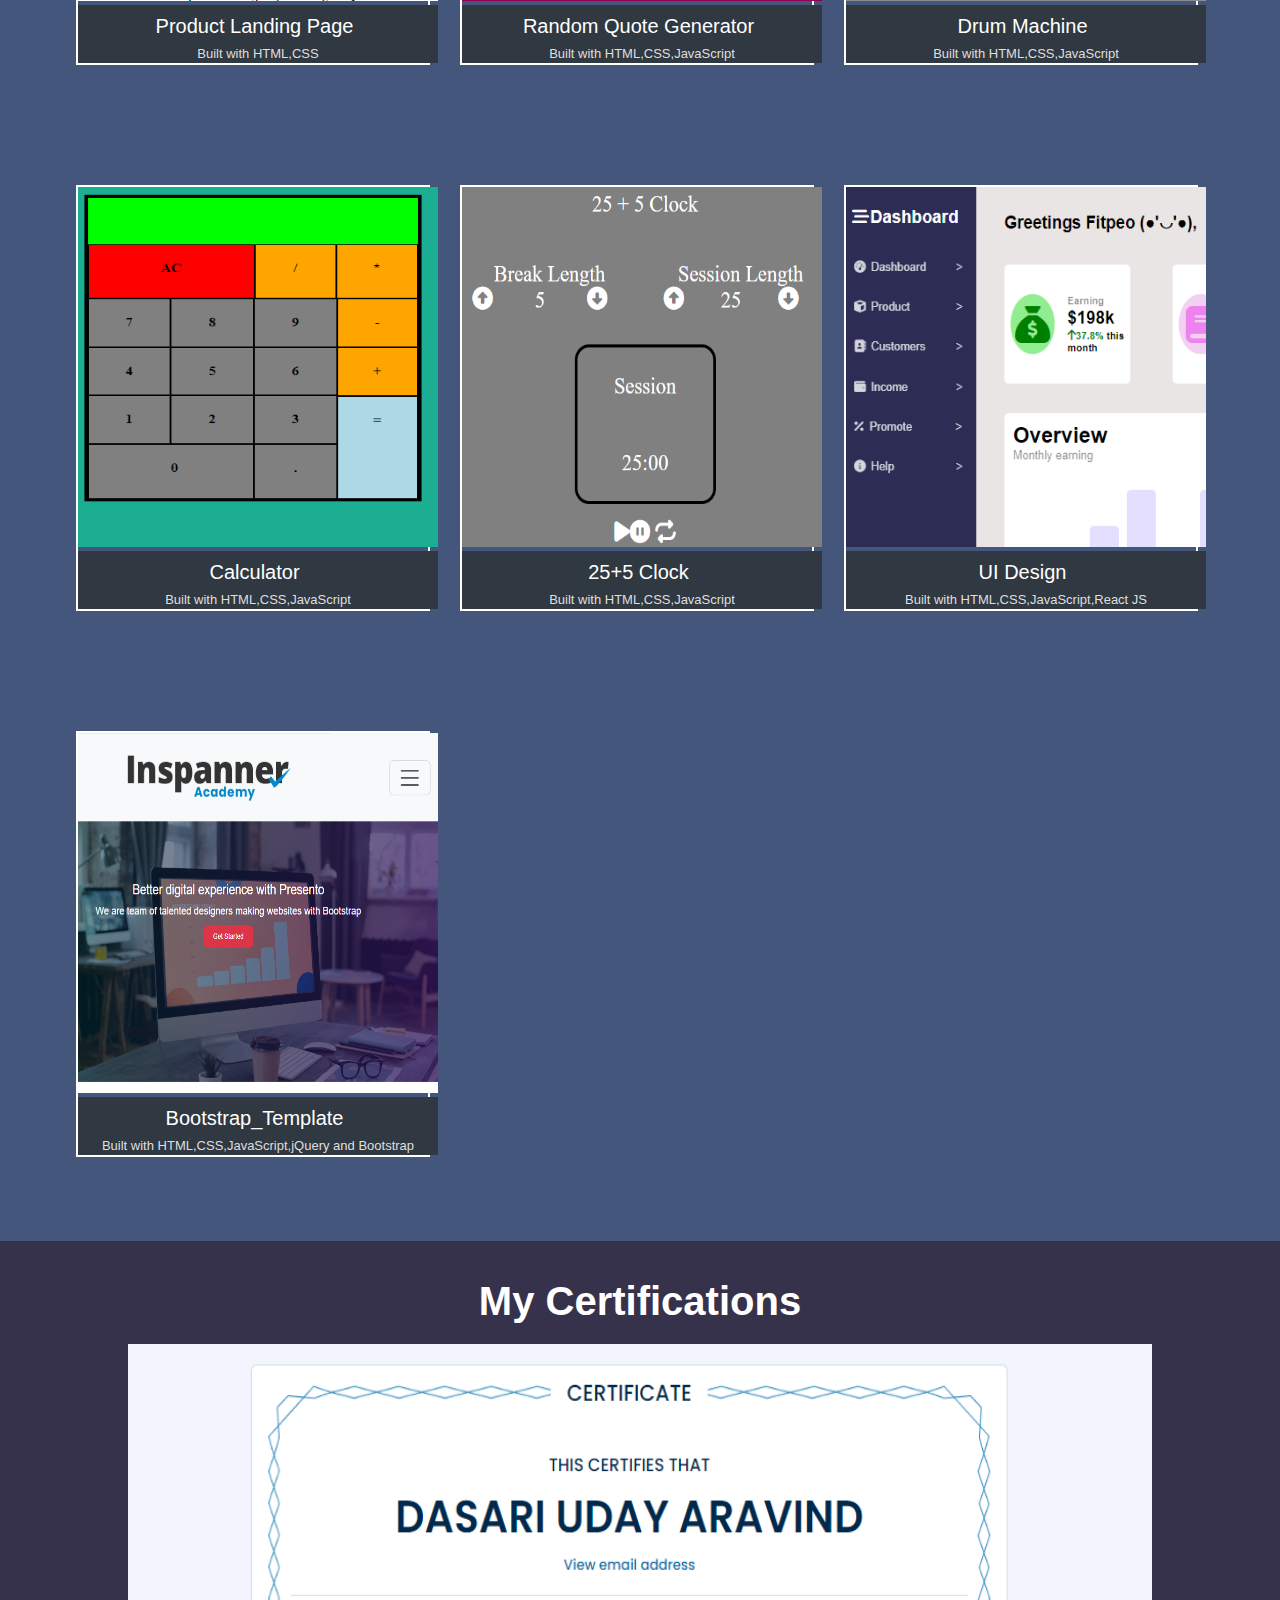
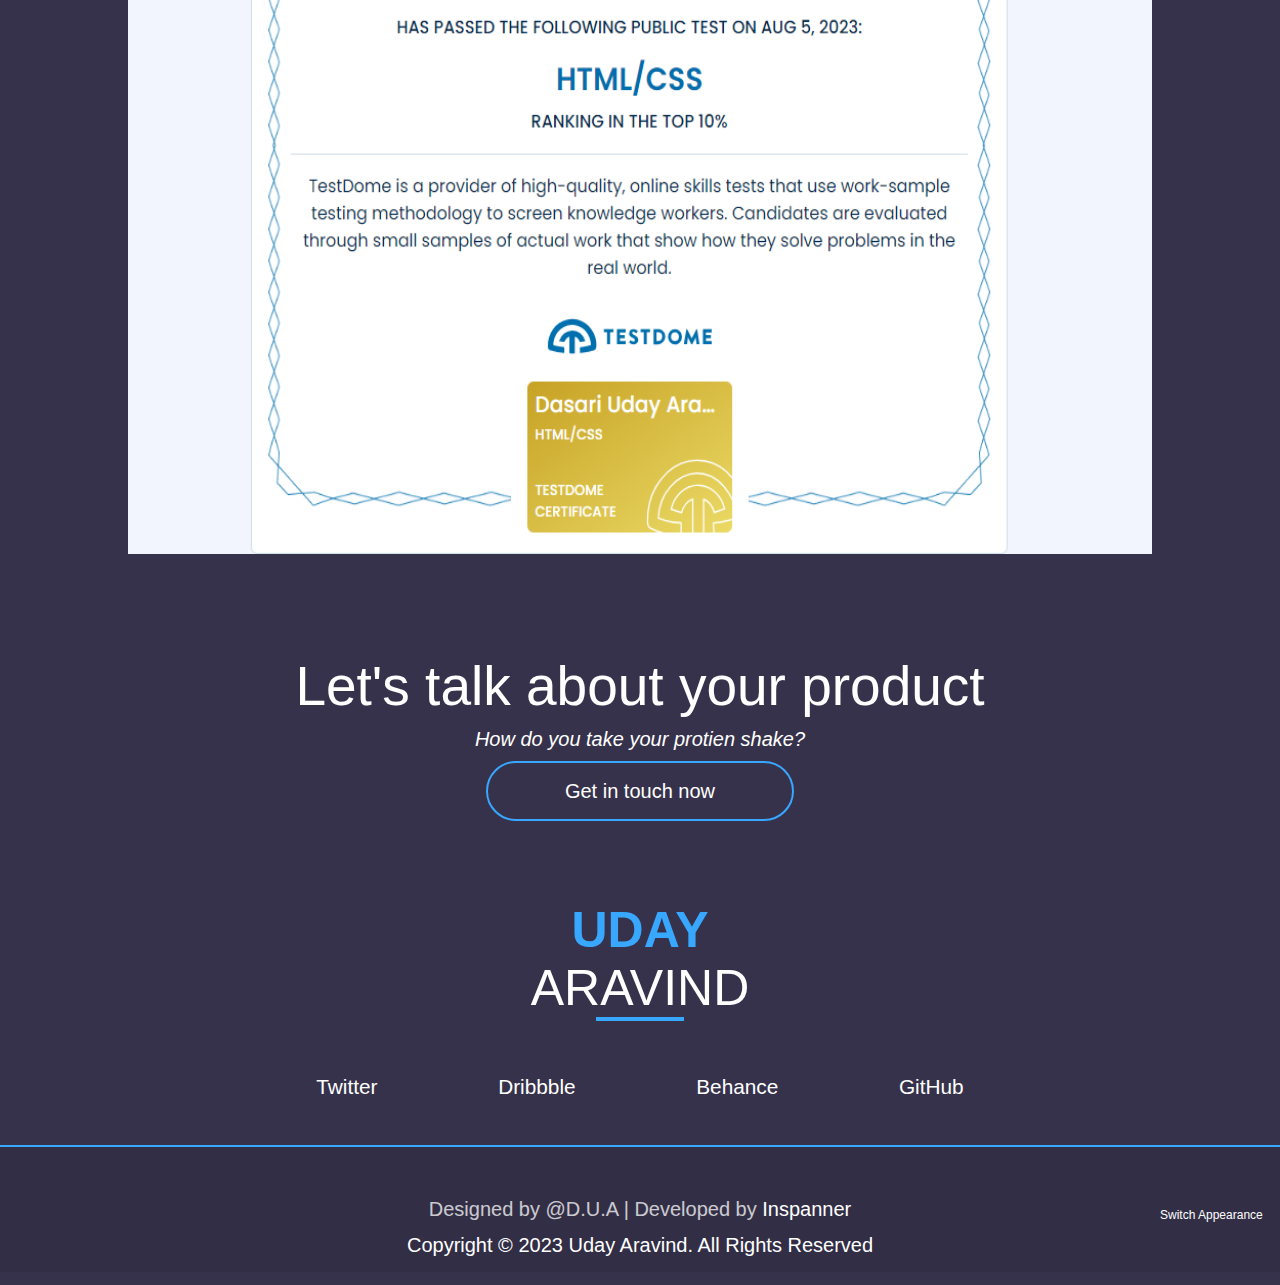
==== commit 6fa8cf36: "Update index.html" ====
--- a/index.html
+++ b/index.html
@@ -179,7 +179,7 @@
 				</div><div id="tech"><h6>Built with HTML,CSS,JavaScript</h6></div>
 		</div>
 
-		<div class="box"> alt="project_Image"
+		<div class="box">  
 			<div><a href="https://dua-designs.github.io/react_app/"><img  src="./images/fitpeoreact.PNG" alt="project_Image"></a></div>
 				<div  id="caption"><a href="https://dua-designs.github.io/react_app/">
 					<span id="hovv"><  </span>UI Design<span id="hovv">  /></span></a>
--- a/style.css
+++ b/style.css
@@ -160,16 +160,22 @@
 
 		}
 
+
+
 		#back-to-top{
+			text-decoration: none;
 		
 			position:fixed;
 			background-color: #ff6005;
-			width: 21px;
-			height: 21px;
-			padding: 2px;
-			display: grid;
-			align-content: center;
+			width: 30px;
+			height: 30px;
 			text-align: center;
+		 
+
+			 			 
+	 
+		 
+			 
 			top: 80%;
 			left: 97%;
 			z-index: 99;
@@ -179,7 +185,10 @@
 		
 			
 		}
-		#back-to-top i{
+		#back-to-top i{ 
+			margin-top:6px;
+			 		 
+
 			font-size: 1rem;
 			color: white;
 
@@ -390,7 +399,7 @@
 			 
 			 display: grid;
 			 align-content: center;
-			 width: fit-content;
+			 width: 350px;
 			 
 			 			 
 
@@ -536,6 +545,16 @@
 			 
 		}
 		.container .box:nth-child(9):hover #caption #hovv:nth-child(2) {
+			visibility: visible;
+			transition:0.6s;
+		 
+		}
+		.container .box:nth-child(10):hover #caption #hovv:nth-child(1) {
+			visibility: visible;
+			transition:0.6s;
+			 
+		}
+		.container .box:nth-child(10):hover #caption #hovv:nth-child(2) {
 			visibility: visible;
 			transition:0.6s;
 		 
--- a/media.css
+++ b/media.css
@@ -347,14 +347,16 @@
      margin-top:-10%;
   }
   #confirm i{font-size: 1rem;}
-  #confirm h1{
+   #confirm h1{
      font-size: 15px;
    }
- #back-to-top{
-    left:94%;
-    width: 18px;
-            height: 18px;
-            
+
+   #back-to-top{
+    left:93%;
+    width: 25px;
+    height: 25px;
+    
+
    }
    #back-to-top i{
             font-size: 0.8rem;
